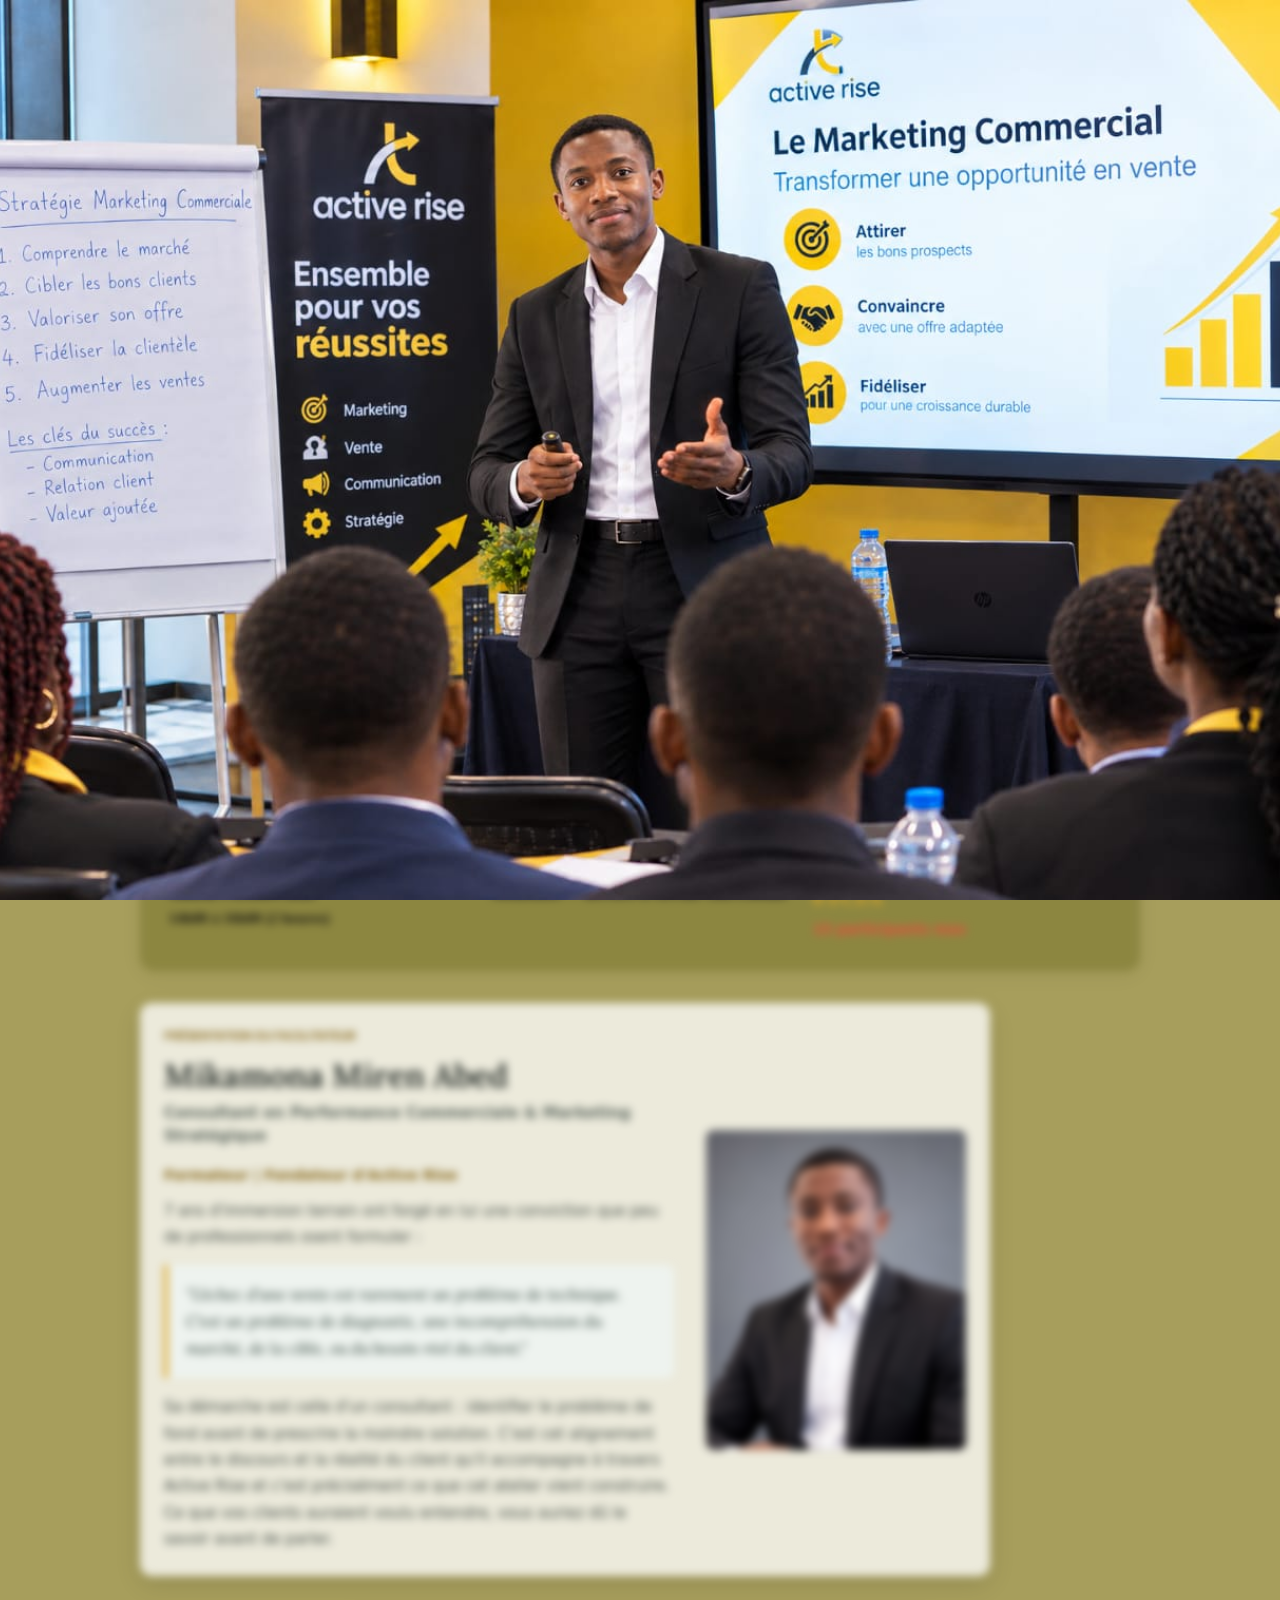
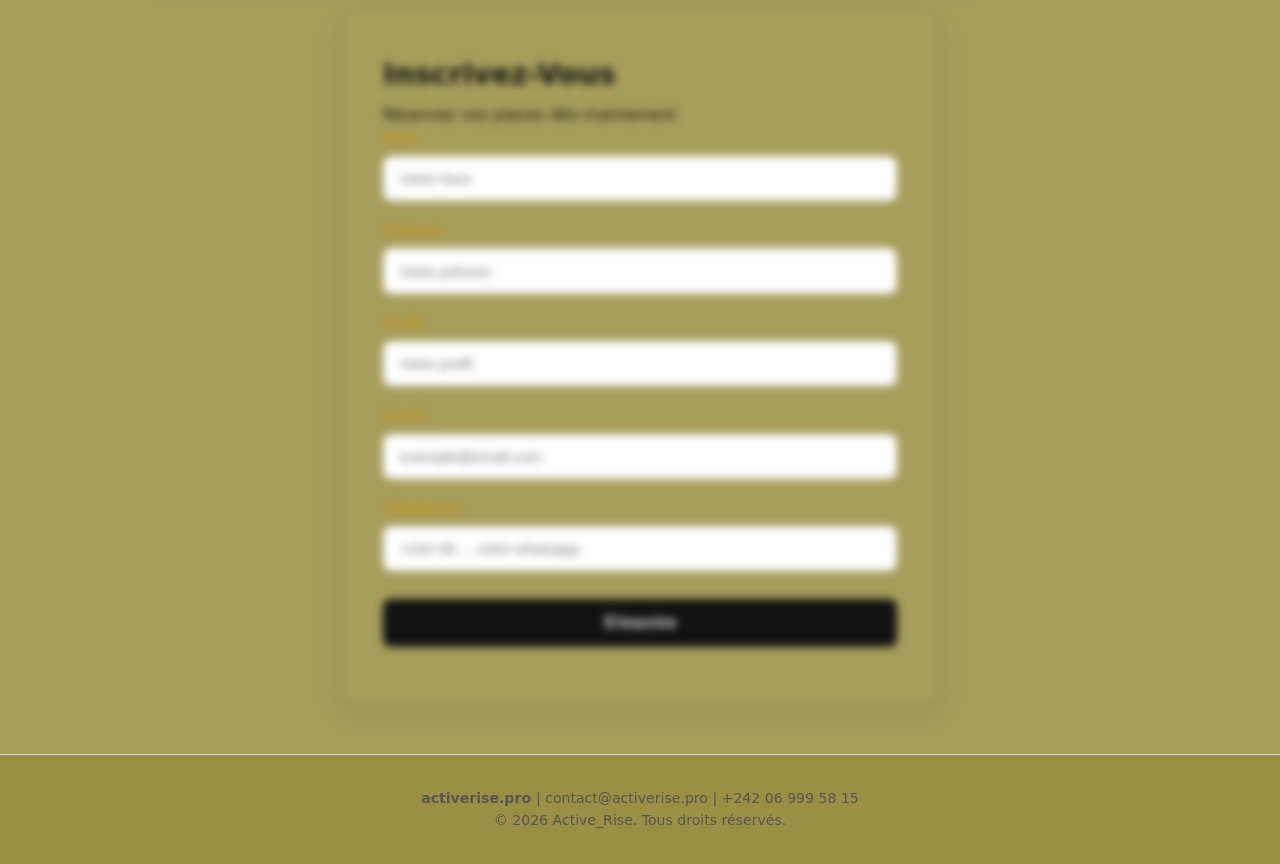
==== index.html @ a305abb3 "Mise à jour du site Active Rise" ====
<!DOCTYPE html>
<html lang="fr">
<head>
    <meta charset="UTF-8">
    <meta name="viewport" content="width=device-width, initial-scale=1.0">
    <title>Active_Rise</title>
    <link rel="preconnect" href="https://fonts.googleapis.com">
    <link rel="preconnect" href="https://fonts.gstatic.com" crossorigin>
    <link href="https://fonts.googleapis.com/css2?family=DM+Sans:wght@400;500;600;700&family=Lora:wght@500;600;700&display=swap" rel="stylesheet">
    <link rel="stylesheet" href="statics/css/style.css">
</head>
<body>

    <!-- Cet élément va gérer UNIQUEMENT l'image de fond et le flou -->
  <div class="bg-blur"></div>

<div class="page-content">
    <!-- en tete et bar de Navigation -->
    <header class="barNav">
      <div class="logo">
      <img src="image/Logo.png" alt="Logo Active_Rise" class="logo-img">
    </div>
    </header>

<main class="main-container">

  <!-- Tout votre contenu reste intact à l'intérieur de hero-section -->
  <section class="hero-section">
    <div class="hero-container">
      <div class="hero-text">
        <h1>Atelier intensif de <span>communication commerciale</span></h1>
        <h2> <strong>THEME : </strong>Ce que vos clients auraient voulu entendre</h2>

   </div>

      <citation>« Vos clients ne vous ont jamais dit ce qu'ils auraient voulu entendre. Cet atelier, si. »</citation>
    <div class="buton-inscr">
      <a href="#inscription" class="btn-inscr">Cliquez pour le formulaire</a>

    </div>

    <div class="hero-para">
       <p>La vente est un système. Elle mobilise la compréhension du besoin, la posture, la relation, le timing,
         l'offre et bien d'autres variables. Mais parmi tous ces leviers,
          il en est un que les professionnels sous-estiment systématiquement, ce qui est dit,
          comment c'est dit, et au bon moment. Des opportunités solides s'effondrent
          non pas parce que l'offre était mauvaise, mais parce qu'une phrase essentielle
           n'a pas été prononcée. Cet atelier travaille précisément sur ce levier.
     </p>
    </div>
    <!-- Tableau des sessions -->
    <div class="grille-info">
      <div class="detail-item">
        <strong>Date & Heure</strong>
        <p>Samedi 3 octobre 2026</p>
        <p>14h00 à 16h00 (2 heures)</p>
      </div>
      <div class="detail-item">
        <strong>Lieu</strong>
        <p>Moulembo — derrière le terrain Tata Loboko</p>
      </div>
      <div class="detail-item">
        <strong>Participation</strong>
        <p class="price">0 FCFA</p>
        <span class="limit"> 15 participants max</span>
      </div>
    </div>
    <div class="image-text-presentateur">
      <div class="presentateur-info">
        <h3>PRÉSENTATION DU FACILITATEUR</h3>
        <h5>Mikamona Miren Abed</h5>
        <span>Consultant en Performance Commerciale &amp; Marketing Stratégique</span>
        <p class="presentateur-role"><strong>Formateur | Fondateur d'Active Rise</strong></p>
        <p class="presentateur-bio">7 ans d'immersion terrain ont forgé en lui une conviction que peu de professionnels osent formuler :</p>
        <blockquote class="presentateur-quote">"L'échec d'une vente est rarement un problème de technique. C'est un problème de diagnostic, une incompréhension du marché, de la cible, ou du besoin réel du client."</blockquote>
        <p class="presentateur-bio">Sa démarche est celle d'un consultant : identifier le problème de fond avant de prescrire la moindre solution. C'est cet alignement entre le discours et la réalité du client qu'il accompagne à travers Active Rise et c'est précisément ce que cet atelier vient construire. Ce que vos clients auraient voulu entendre, vous auriez dû le savoir avant de parler.</p>
      </div>
      <div class="image-presentateur">
        <img src="image/WhatsApp Image 2026-09-26 at 12.35.08 (1).jpeg" alt="Portrait de MIKAMONA Miran" class="presentateur-img">
      </div>

    </div>

    <!-- Formulaire d'inscription -->
    <div class="grille-form" id="inscription">
      <h2>Inscrivez-Vous</h2>
       <p>Réservez vos places dès maintenant</p>
      <form action="https://formspree.io/f/mgavanal" method="post">
        <div class="form-group">
          <label for="nom">Nom</label>
          <input type="text" id="nom" name="nom" placeholder="Votre Nom" required>
        </div>

        <div class="form-group">
          <label for="prenom">Prénom</label>
          <input type="text" id="prenom" name="prenom" placeholder="Votre prénom" required>
        </div>


        <div class="form-group">
          <label for="profil">Profil</label>
          <input type="text" id="profil" name="profil" placeholder="Votre profil" required>
        </div>

        <div class="form-group">
          <label for="email">Email</label>
          <input type="email" id="email" name="email" placeholder="exemple@email.com" required>
        </div>

        <div class="form-group">    
          <label for="telephone">Téléphone</label>
          <input type="tel" id="telephone" name="telephone" placeholder="+242 06 ... votre whatsapp" inputmode="tel" pattern="\+?[0-9 ]{8,15}" title="Utilisez uniquement des chiffres, des espaces et éventuellement le signe +." required>
        </div>
        <button type="submit">S'inscrire</button>
      </form>
    </div>
  </section>
</main>
 </div>
    <footer>
    <p>
        <strong>activerise.pro

        </strong> | contact@activerise.pro
        | +242 06 999 58 15
    </p>
    <p>&copy; 2026 Active_Rise. Tous droits réservés.</p>
  </footer>
  <script src="statics/js/script.js"></script>
</body>
</html>
---- statics/css/style.css ----
/* ==========================================
   RESET & VARIABLES GLOBALES
   ========================================== */
:root {
  --primary-color: #dca626;   /* Jaune Or Active'Rise */
  --primary-hover: #c4921d;
  --dark-color: #111111;      /* Noir sombre */
  --text-muted: #555555;
  --bg-color: #f8f9fa;
  --font-main: 'Plus Jakarta Sans', system-ui, -apple-system, sans-serif;
}

* {
  box-sizing: border-box;
  margin: 0;
  padding: 0;
}

body {
  min-height: 100vh;
  display: flex;
  flex-direction: column;
  font-family: var(--font-main);
  background-color: #796a05a6;
  color: var(--dark-color);
  line-height: 1.6;
}

.page-content {
  position: relative;
  isolation: isolate;
  flex: 1;
}

.page-content::before {
  content: "";
  position: fixed;
  top: 0;
  left: 0;
  width: 100vw;
  height: 100vh;
  background: url('../../image/WhatsApp Image 2026-09-26 at 12.35.07.jpeg') center/cover no-repeat;
  filter: blur(0) brightness(1);
  transform: scale(1);
  border-radius: 0;
  box-shadow: none;
  z-index: 20;
  transition: top 1.2s cubic-bezier(0.4, 0, 0.2, 1), left 1.2s cubic-bezier(0.4, 0, 0.2, 1), width 1.2s cubic-bezier(0.4, 0, 0.2, 1), height 1.2s cubic-bezier(0.4, 0, 0.2, 1), transform 1.2s cubic-bezier(0.4, 0, 0.2, 1), filter 1.2s cubic-bezier(0.4, 0, 0.2, 1), border-radius 1.2s cubic-bezier(0.4, 0, 0.2, 1), box-shadow 1.2s cubic-bezier(0.4, 0, 0.2, 1), z-index 0s 1.2s;
}

.page-content.bg-focused::before {
  filter: blur(12px) brightness(0.6);
  z-index: -1;
}

.page-content > * {
  position: relative;
  z-index: 1;
  filter: blur(4px);
  transition: filter 0.5s ease;
}

.page-content.bg-focused > * {
  filter: blur(0);
}

.main-container {
  flex: 1;
  width: 100%;
}

/* ==========================================
   EN-TÊTE / BARRE DE NAVIGATION (.barNav)
   ========================================== */
.barNav {
  display: flex;
  align-items: center;
  padding: 4px 16px;
  background-color: rgba(203, 179, 124, 0.186);

  backdrop-filter: blur(10px);
  box-shadow: 0 2px 10px rgba(0, 0, 0, 0.05);
  position: relative;
  z-index: 10;
}

.logo {
  width: 100px;
  height: 56px;
  display: flex;
  align-items: center;
  justify-content: space-between;
  gap: 0.5rem;
}

.logo-img {
  display: block;
  width: 100px;
  height: 56px;
  object-fit: contain;
}



/* ==========================================
   SECTION PRINCIPALE ET ARRIÈRE-PLAN FLOUTÉ
   ========================================== */
.hero-section {
  position: relative;
  isolation: isolate;
  width: 100%;
  min-height: calc(100vh - 80px);
  padding: 3rem 8%;
  display: flex;
  flex-direction: column;
  justify-content: center;
  align-items: center;
  gap: 2rem;
  overflow: hidden; /* Coupe les bordures blanches du flou */
}

/* Image de fond isolée en z-index négatif */
.hero-section > * {
  position: relative;
  z-index: 1;
}

/* Conteneur principal superposé */
.hero-container {
  position: relative;
  z-index: 1; /* Le texte et les cartes restent devant l'arrière-plan */
  max-width: 1000px;
  width: 100%;
  margin: 0 auto;
  display: flex;
  flex-direction: column;
  gap: 2rem;
}

/* ==========================================
   TEXTES ET TITRES
   ========================================== */
.hero-text {
  text-align: center;
}

.hero-text h1 {
   color:#f4f3f3;
  font-size: 2.5rem;
  font-weight: 800;
  line-height: 1.2;
  letter-spacing: -0.5px;

}

.hero-text h1 span {
  color: var(--primary-color);
}

.hero-text h2 {
  font-family: "Noto Serif", serif;
  font-optical-sizing: auto;
  font-style: normal;
  color:#dca626;
  font-size: 1.2rem;
  font-weight: 600;
  margin-top: 0.5rem;
}

.buton-inscr {
  padding: 0.8rem 1.5rem;
  text-align: center;
  background-color:#3829075b;
  color: #ffffff;
  border: none;
  border-radius: 8px;
  font-size: 1rem;
  font-weight: 700;
  cursor: pointer;
  transition: background-color 0.2s, transform 0.1s;
}
.btn-inscr:hover {
  background-color:#372803;
  transform: translateY(-2px);
}
.hero-para {
  max-width: 800px;
  margin: 100px;
  text-align: center;
}
.hero-para p {
  font-size: 0.95rem;
  color:#ffffff;
  font-family: "JetBrains Mono", monospace;
  font-optical-sizing: auto;
  font-style: normal;
  margin-top: 0.5rem;
  line-height: 1.5;
}
citation {
  color: #c7b511;
  display: block;
  text-align: center;
  font-style: italic;
  font-size: 1.05rem;
  padding-left: 1rem;
  max-width: 700px;
  margin: 0 auto;
}

/* ==========================================
   Image Presentation
   ========================================== */
.image-text-presentateur {
  display: grid;
  grid-template-columns: minmax(0, 1fr) minmax(180px, 260px);
  align-items: center;
  gap: 2rem;
  width: 100%;
  max-width: 850px;
  padding: 1.5rem;
  background: rgba(255, 255, 255, 0.78);
  border-radius: 12px;
  box-shadow: 0 8px 24px rgba(0, 0, 0, 0.12);
}

.presentateur-info h3 {
  margin-bottom: 0.65rem;
  color: #81600e;
  font-family: 'DM Sans', sans-serif;
  font-size: 0.76rem;
  font-weight: 700;
  text-transform: uppercase;
}

.presentateur-info h5 {
  margin-bottom: 0.45rem;
  color: #202824;
  font-family: 'Lora', Georgia, serif;
  font-size: 2rem;
  font-weight: 600;
  line-height: 1.2;
}

.presentateur-info > span {
  display: block;
  margin-bottom: 1rem;
  color: #5c675f;
  font-size: 0.96rem;
  font-weight: 600;
  line-height: 1.5;
}

.presentateur-role {
  margin-bottom: 0.65rem;
  color: #81600e;
  font-size: 0.9rem;
}

.presentateur-bio {
  color: #3f4943;
  font-size: 0.94rem;
  line-height: 1.75;
}

.presentateur-quote {
  margin: 0.9rem 0 1rem;
  padding: 1rem 1.1rem;
  border-left: 4px solid var(--primary-color);
  border-radius: 0 8px 8px 0;
  background: #eef3ef;
  color: #263b31;
  font-family: 'Lora', Georgia, serif;
  font-size: 1rem;
  font-style: italic;
  line-height: 1.7;
}

.image-presentateur {
  width: 100%;
  max-height: 320px;
  overflow: hidden;
  border-radius: 8px;
}

.presentateur-img {
  display: block;
  width: 100%;
  aspect-ratio: 4 / 5;
  object-fit: cover;
  object-position: center;
}

/* ==========================================
   GRILLE D'INFORMATIONS (.grille-info)
   ========================================== */
.grille-info {
  width: 100%;
  max-width: 1000px;
  display: grid;
  grid-template-columns: repeat(auto-fit, minmax(220px, 1fr));
  gap: 1.5rem;
  background: #56550952;
  padding: 1.8rem;
  border-radius: 14px;
  box-shadow: 0 4px 20px rgba(0, 0, 0, 0.06);
}

.detail-item strong {
  display: block;
  font-size: 0.85rem;
  color: #c7b511;
  text-transform: uppercase;
  letter-spacing: 0.5px;
  margin-bottom: 0.4rem;
}

.detail-item p {
  font-family: "Noto Serif", serif;
  font-optical-sizing: auto;
  font-weight: 600;
  font-size: 0.95rem;
}

.detail-item .price {
  font-size: 1.3rem;
  color: var(--primary-color);
  font-weight: 800;
}

.detail-item .limit {
  display: inline-block;
  margin-top: 0.3rem;
  font-size: 0.85rem;
  color: #e74c3c;
  font-weight: 700;
}

/* ==========================================
   FORMULAIRE D'INSCRIPTION (.grille-form)
   ========================================== */
.grille-form {
  background: transparent;
  padding: 2.5rem;
  border-radius: 16px;
  box-shadow: 0 10px 30px rgba(0, 0, 0, 0.08);
  border: 3px solid rgba(0, 0, 0, 0.05);
  max-width: 600px;
  width: 100%;
  margin: 0 auto;
}

.grille-form h2 {
  font-size: 1.8rem;
  font-weight: 800;
  margin-bottom: 0.3rem;
}

 .para1 {
  color:#c4921d;
  font-size: 0.95rem;
  margin-bottom: 1.8rem;
}

.form-group {
  margin-bottom: 1.2rem;
  display: flex;
  flex-direction: column;
}

.form-group label {
  color :#c4921d;
  font-size: 0.85rem;
  font-weight: 700;
  margin-bottom: 0.4rem;

}

.form-group input {
  padding: 0.82rem 1rem;
  border: 1.5px solid #e1e1e1;
  border-radius: 8px;
  font-size: 0.95rem;
  outline: none;
  transition: border-color 0.2s, box-shadow 0.2s;
}

.form-group input:focus {
  border-color: var(--primary-color);
  box-shadow: 0 0 0 3px rgba(220, 166, 38, 0.15);
}

.grille-form button[type="submit"] {
  width: 100%;
  padding: 0.95rem;
  background-color: var(--dark-color);
  color: #ffffff;
  border: none;
  border-radius: 8px;
  font-size: 1rem;
  font-weight: 700;
  cursor: pointer;
  transition: background-color 0.2s, transform 0.1s;
  margin-top: 0.5rem;
}

.grille-form button[type="submit"]:hover {
  background-color: var(--primary-color);
}

/* ==========================================
   PIED DE PAGE (footer)
   ========================================== */
footer {
  text-align: center;
  padding: 2rem 1rem;
  font-size: 0.88rem;
  color: var(--text-muted);
  border-top: 1px solid #e1e1e1;
  background-color: #796a0547;
  position: relative;
  z-index: 10;
}

/* ==========================================
   ADAPTATION MOBILE (Responsive)
   ========================================== */
@media (max-width: 768px) {
  .presentateur-info h5 {
    font-size: 1.65rem;
  }

  .logo {
    height: 48px;
  }

  .logo-img {
    height: 48px;
  }

  .hero-section {
    padding: 2rem 5%;
    gap: 1.5rem;
  }

  .hero-text h1 {
    font-size: 1.8rem;
  }

  .grille-form {
    padding: 1.5rem;
  }

  .image-text-presentateur {
    grid-template-columns: minmax(0, 1fr) minmax(120px, 38%);
    gap: 1rem;
    padding: 1rem;
  }
}
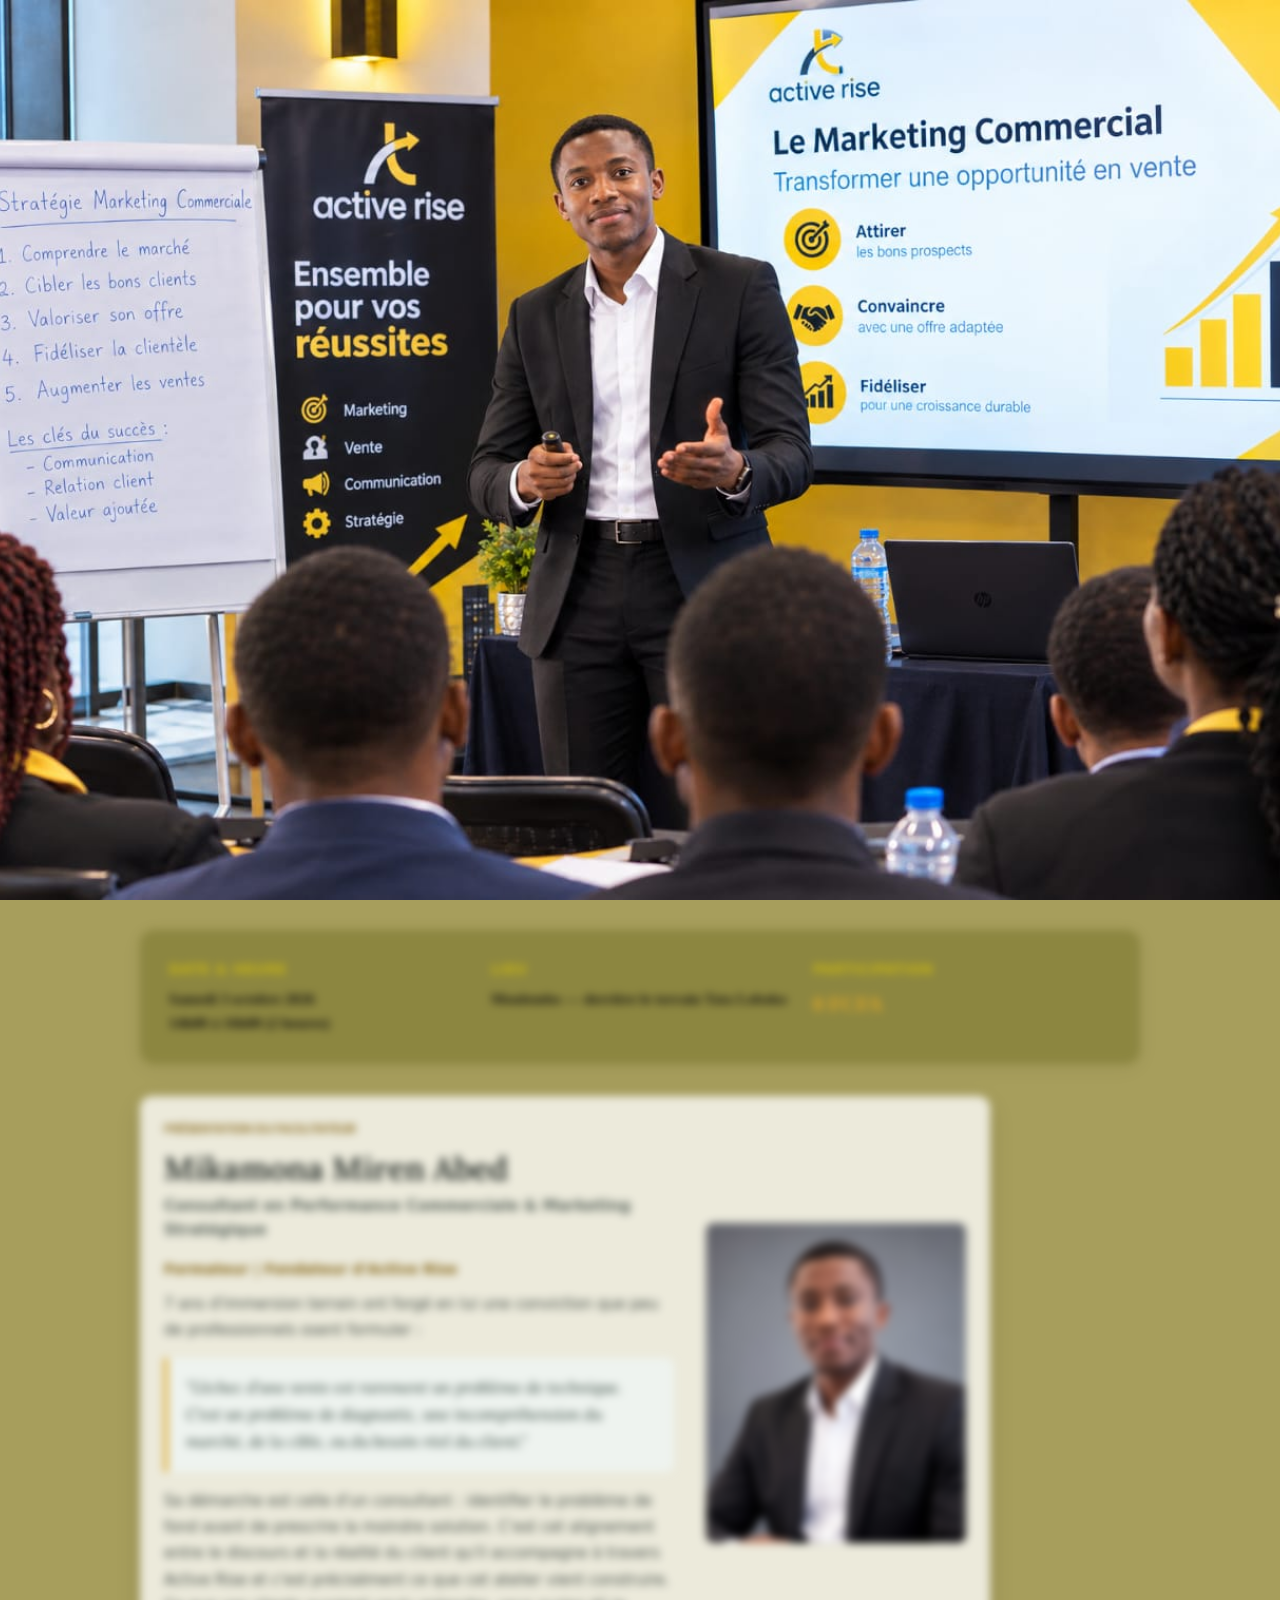
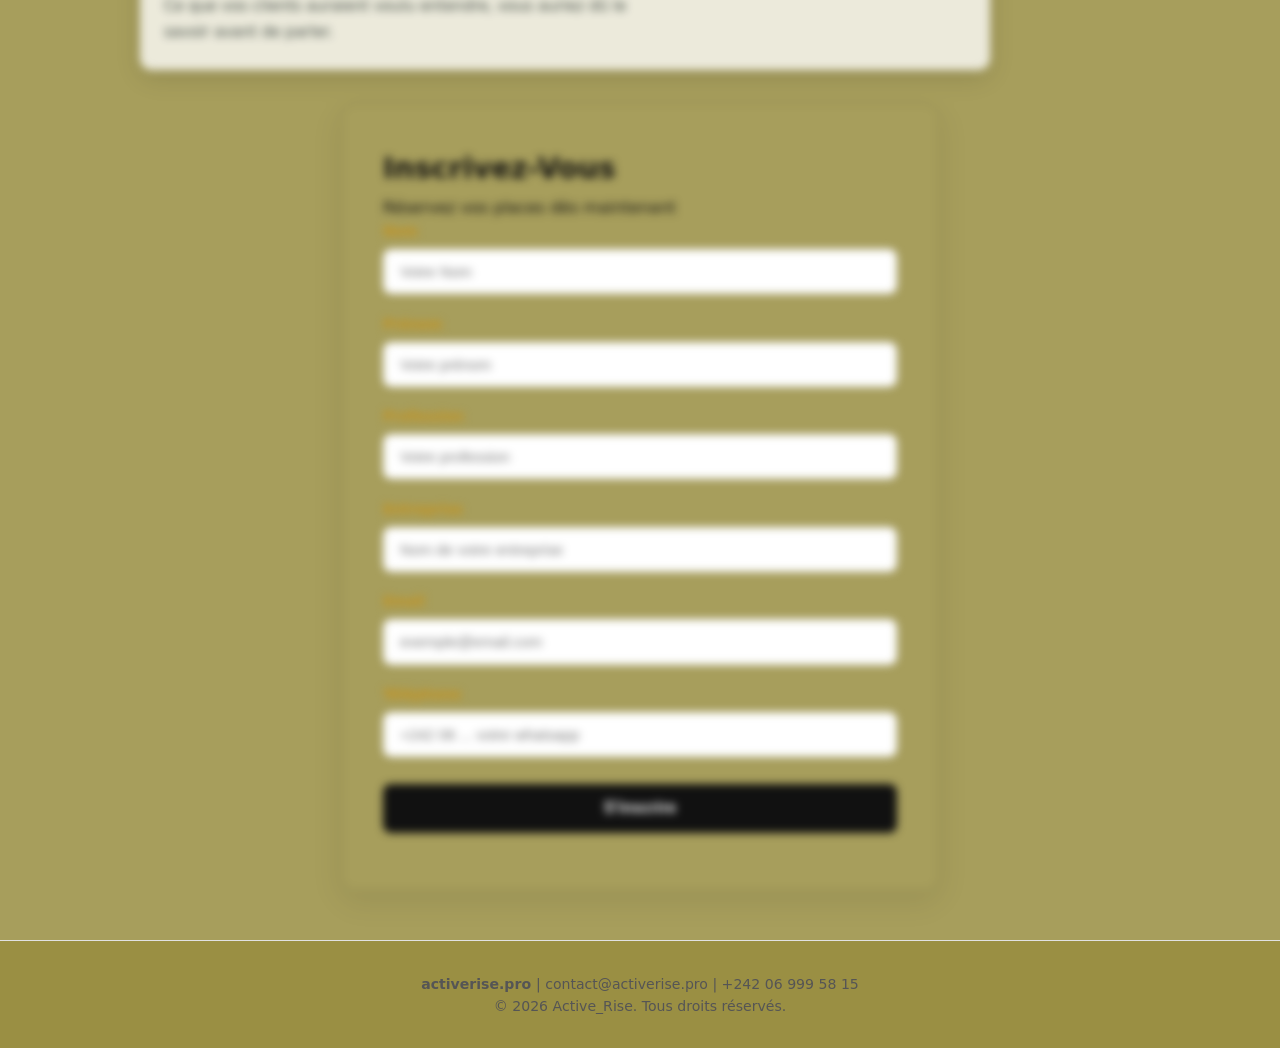
==== commit f7b0f170: "Met à jour le formulaire et le contenu" ====
--- a/index.html
+++ b/index.html
@@ -28,14 +28,14 @@
   <section class="hero-section">
     <div class="hero-container">
       <div class="hero-text">
-        <h1>Atelier intensif de <span>communication commerciale</span></h1>
+        <h1>ATELIER INTENSIF DE <span>COMMUNICATION COMMERCIALE</span></h1>
         <h2> <strong>THEME : </strong>Ce que vos clients auraient voulu entendre</h2>
 
    </div>
 
       <citation>« Vos clients ne vous ont jamais dit ce qu'ils auraient voulu entendre. Cet atelier, si. »</citation>
     <div class="buton-inscr">
-      <a href="#inscription" class="btn-inscr">Cliquez pour le formulaire</a>
+      <a href="#inscription" class="btn-inscr">RESERVATION ICI</a>
 
     </div>
 
@@ -62,7 +62,6 @@
       <div class="detail-item">
         <strong>Participation</strong>
         <p class="price">0 FCFA</p>
-        <span class="limit"> 15 participants max</span>
       </div>
     </div>
     <div class="image-text-presentateur">
@@ -98,10 +97,13 @@
 
 
         <div class="form-group">
-          <label for="profil">Profil</label>
-          <input type="text" id="profil" name="profil" placeholder="Votre profil" required>
+          <label for="profession">Profession</label>
+          <input type="text" id="profession" name="profession" placeholder="Votre profession" required>
         </div>
-
+          <div class="form-group">
+          <label for="entreprise">Entreprise</label>
+          <input type="text" id="entreprise" name="entreprise" placeholder="Nom de votre entreprise" required>
+        </div>
         <div class="form-group">
           <label for="email">Email</label>
           <input type="email" id="email" name="email" placeholder="exemple@email.com" required>
--- a/statics/css/style.css
+++ b/statics/css/style.css
@@ -76,7 +76,7 @@
   display: flex;
   align-items: center;
   padding: 4px 16px;
-  background-color: rgba(203, 179, 124, 0.186);
+  background-color: rgba(247, 245, 242, 0.975);
 
   backdrop-filter: blur(10px);
   box-shadow: 0 2px 10px rgba(0, 0, 0, 0.05);
@@ -150,6 +150,7 @@
   font-weight: 800;
   line-height: 1.2;
   letter-spacing: -0.5px;
+  height: 150px;
 
 }
 
@@ -161,8 +162,9 @@
   font-family: "Noto Serif", serif;
   font-optical-sizing: auto;
   font-style: normal;
+  height: 80px;
   color:#dca626;
-  font-size: 1.2rem;
+  font-size: 1.6rem;
   font-weight: 600;
   margin-top: 0.5rem;
 }
@@ -171,13 +173,24 @@
   padding: 0.8rem 1.5rem;
   text-align: center;
   background-color:#3829075b;
-  color: #ffffff;
+  color: #f9f9f9;
+
   border: none;
   border-radius: 8px;
   font-size: 1rem;
   font-weight: 700;
   cursor: pointer;
   transition: background-color 0.2s, transform 0.1s;
+}
+.buton-inscr a {
+  font-family: "JetBrains Mono", monospace;
+  /*text-decoration: none;*/
+  color: #f9f9f9;
+  display: inline-block;
+
+
+  width: 100%;
+  height: 100%;
 }
 .btn-inscr:hover {
   background-color:#372803;
@@ -426,34 +439,144 @@
    ADAPTATION MOBILE (Responsive)
    ========================================== */
 @media (max-width: 768px) {
+  .barNav {
+    padding: 4px 12px;
+  }
+
+  .logo {
+    width: 88px;
+    height: 44px;
+  }
+
+  .logo-img {
+    width: 88px;
+    height: 44px;
+  }
+
+  .hero-section {
+    min-height: auto;
+    padding: 2rem 1rem 2.5rem;
+    gap: 1.5rem;
+  }
+
+  .hero-container {
+    gap: 1.4rem;
+  }
+
+  .hero-text h1 {
+    font-size: 1.8rem;
+    overflow-wrap: anywhere;
+  }
+
+  .hero-text h2 {
+    font-size: 1.05rem;
+  }
+
+  .hero-para {
+    max-width: 100%;
+    margin: 0;
+    padding: 0 0.25rem;
+  }
+
+  .hero-para p {
+    font-family: var(--font-main);
+    font-size: 0.95rem;
+    line-height: 1.7;
+  }
+
+  .citation,
+  citation {
+    padding: 0;
+    font-size: 1rem;
+    line-height: 1.6;
+  }
+
+  .buton-inscr {
+    width: 100%;
+    padding: 0;
+  }
+
+  .btn-inscr {
+    display: block;
+    padding: 0.9rem 1rem;
+    color: #fff;
+    text-decoration: none;
+  }
+
+  .grille-info {
+    grid-template-columns: minmax(0, 1fr);
+    gap: 0;
+    padding: 0.5rem 1rem;
+  }
+
+  .detail-item {
+    padding: 1rem 0;
+  }
+
+  .detail-item + .detail-item {
+    border-top: 1px solid rgba(255, 255, 255, 0.22);
+  }
+
+  .image-text-presentateur {
+    grid-template-columns: minmax(0, 1fr);
+    gap: 1.25rem;
+    padding: 1.1rem;
+  }
+
+  .image-presentateur {
+    grid-row: 1;
+    width: min(100%, 220px);
+    max-height: 270px;
+    margin: 0 auto;
+  }
+
   .presentateur-info h5 {
     font-size: 1.65rem;
   }
 
-  .logo {
-    height: 48px;
-  }
-
-  .logo-img {
-    height: 48px;
-  }
-
+  .presentateur-quote {
+    padding: 0.85rem 0.9rem;
+    font-size: 0.96rem;
+  }
+
+  .grille-form {
+    padding: 1.25rem 1rem;
+  }
+
+  .grille-form h2 {
+    font-size: 1.5rem;
+  }
+
+  .form-group input {
+    min-height: 48px;
+    font-size: 1rem;
+  }
+
+  footer {
+    padding: 1.5rem 1rem;
+    overflow-wrap: anywhere;
+  }
+
+  footer p + p {
+    margin-top: 0.4rem;
+  }
+}
+
+@media (max-width: 380px) {
   .hero-section {
-    padding: 2rem 5%;
-    gap: 1.5rem;
+    padding-right: 0.8rem;
+    padding-left: 0.8rem;
   }
 
   .hero-text h1 {
-    font-size: 1.8rem;
-  }
-
-  .grille-form {
-    padding: 1.5rem;
+    font-size: 1.55rem;
+  }
+
+  .hero-text h2 {
+    font-size: 0.98rem;
   }
 
   .image-text-presentateur {
-    grid-template-columns: minmax(0, 1fr) minmax(120px, 38%);
-    gap: 1rem;
-    padding: 1rem;
+    padding: 0.9rem;
   }
 }
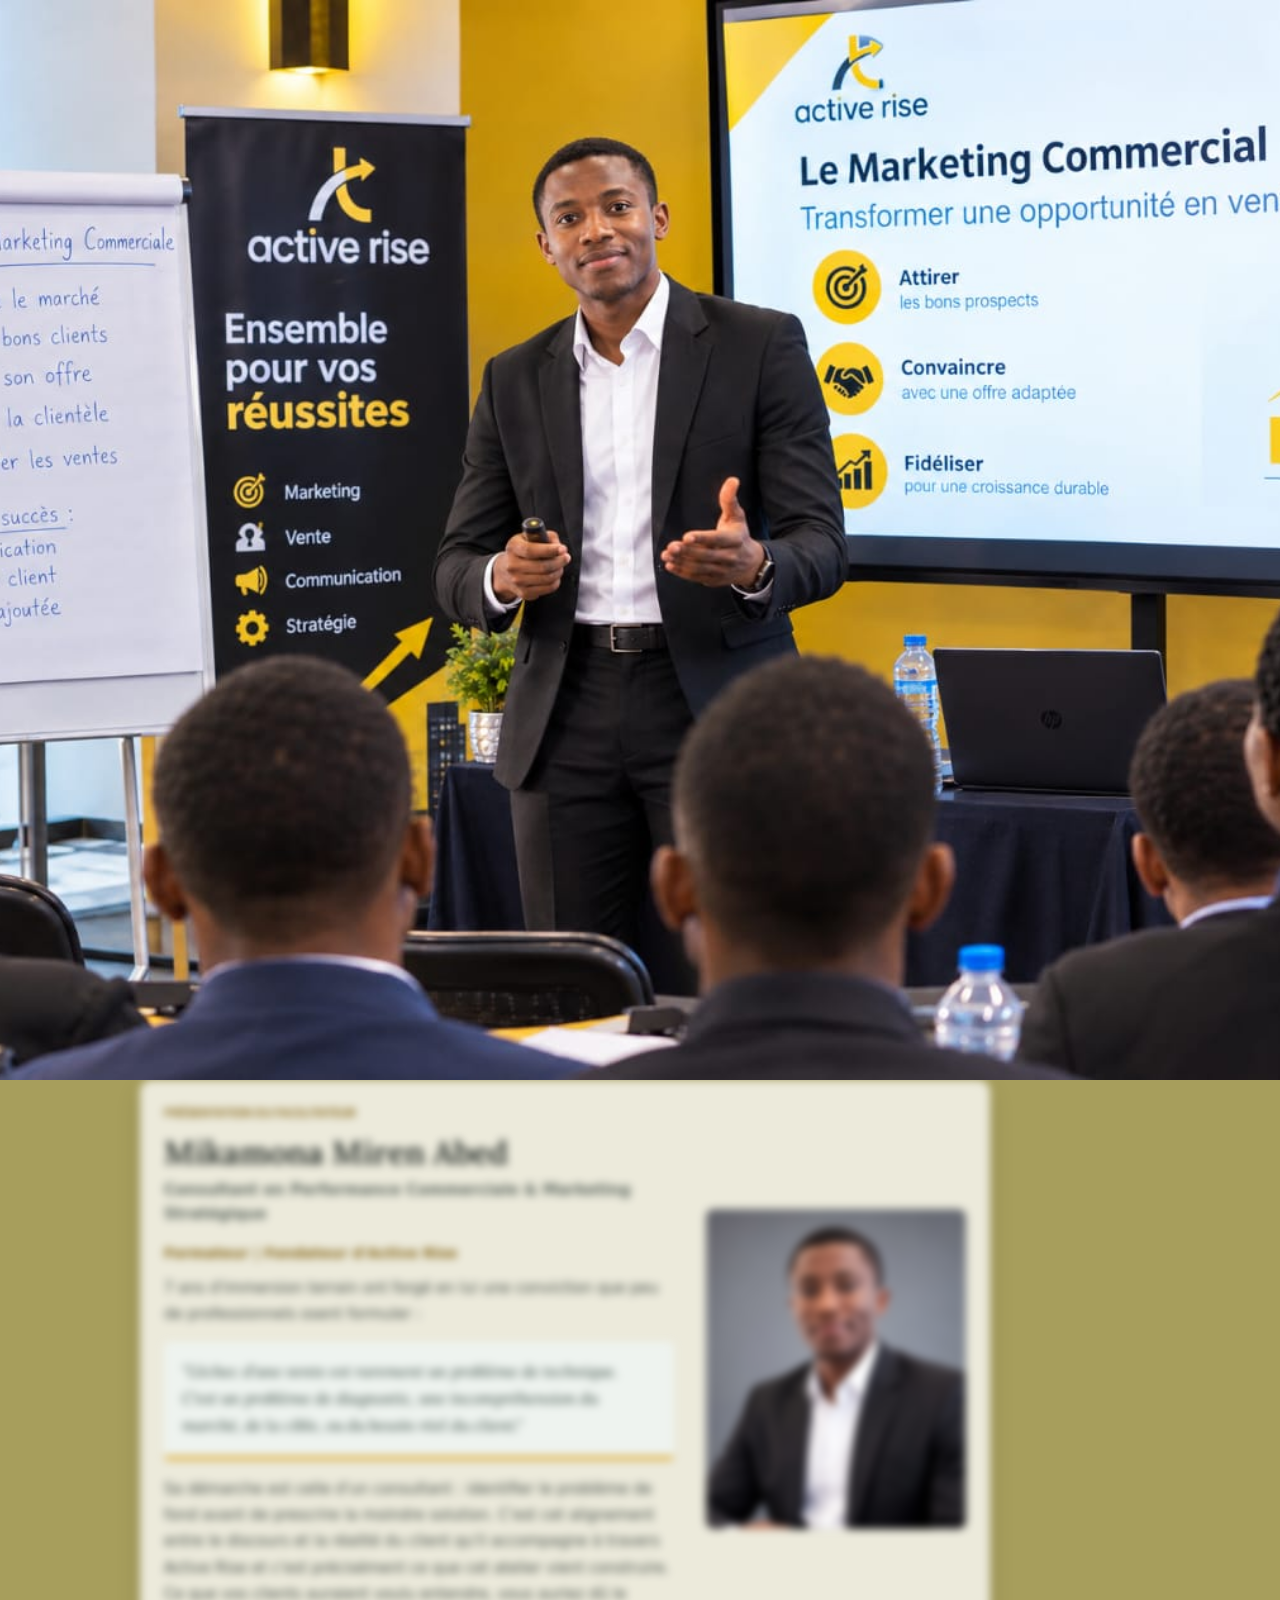
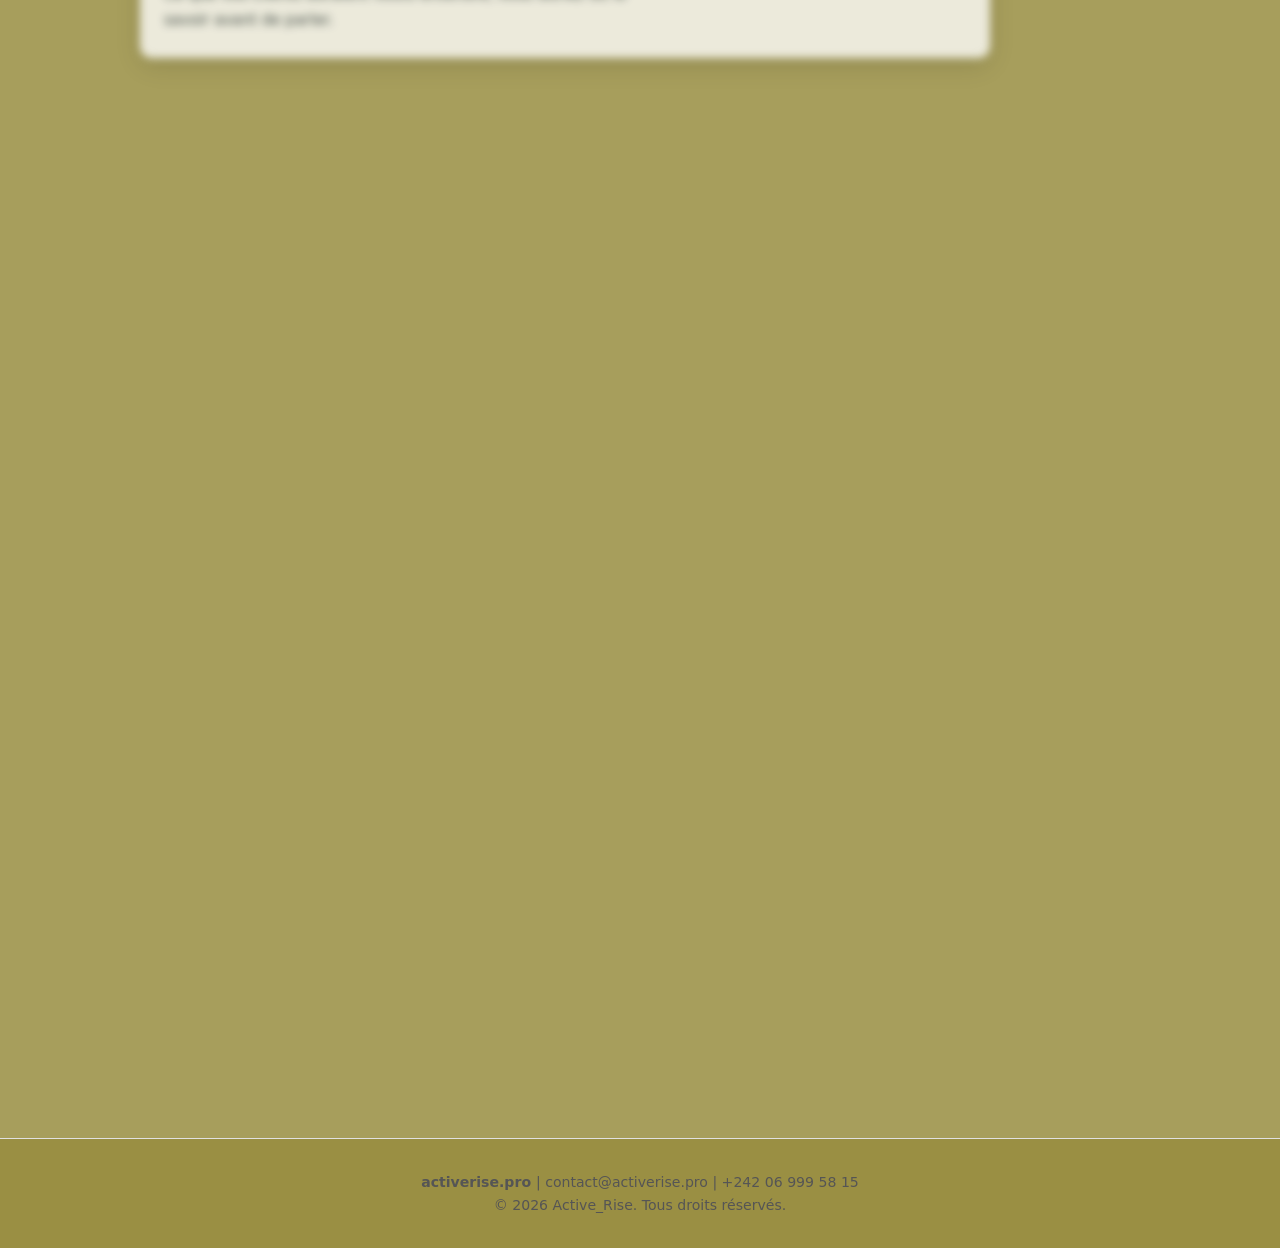
==== commit 96442081: "Met à jour le formulaire d'inscription" ====
--- a/index.html
+++ b/index.html
@@ -29,7 +29,7 @@
     <div class="hero-container">
       <div class="hero-text">
         <h1>ATELIER INTENSIF DE <span>COMMUNICATION COMMERCIALE</span></h1>
-        <h2> <strong>THEME : </strong>Ce que vos clients auraient voulu entendre</h2>
+        <h2>THEME<span> : Ce que vos clients auraient voulu entendre</span></h2>
 
    </div>
 
@@ -82,7 +82,7 @@
 
     <!-- Formulaire d'inscription -->
     <div class="grille-form" id="inscription">
-      <h2>Inscrivez-Vous</h2>
+      <h1>Inscrivez-Vous</h1>
        <p>Réservez vos places dès maintenant</p>
       <form action="https://formspree.io/f/mgavanal" method="post">
         <div class="form-group">
@@ -109,9 +109,14 @@
           <input type="email" id="email" name="email" placeholder="exemple@email.com" required>
         </div>
 
-        <div class="form-group">    
+        <div class="form-group">
           <label for="telephone">Téléphone</label>
           <input type="tel" id="telephone" name="telephone" placeholder="+242 06 ... votre whatsapp" inputmode="tel" pattern="\+?[0-9 ]{8,15}" title="Utilisez uniquement des chiffres, des espaces et éventuellement le signe +." required>
+        </div>
+        <div class="form-group">
+          <label for="commentaire">Votre avis</label>
+          <textarea id="commentaire" name="commentaire" maxlength="200" placeholder="Dites-nous ce que vous pensez de l'atelier"></textarea>
+          <small class="character-count" aria-live="polite">0/200 caractères</small>
         </div>
         <button type="submit">S'inscrire</button>
       </form>
--- a/statics/css/style.css
+++ b/statics/css/style.css
@@ -38,7 +38,7 @@
   top: 0;
   left: 0;
   width: 100vw;
-  height: 100vh;
+  height: 120vh;
   background: url('../../image/WhatsApp Image 2026-09-26 at 12.35.07.jpeg') center/cover no-repeat;
   filter: blur(0) brightness(1);
   transform: scale(1);
@@ -73,29 +73,21 @@
    EN-TÊTE / BARRE DE NAVIGATION (.barNav)
    ========================================== */
 .barNav {
+  position:fixed;
+  width: 100%;
+
   display: flex;
   align-items: center;
   padding: 4px 16px;
-  background-color: rgba(247, 245, 242, 0.975);
-
-  backdrop-filter: blur(10px);
+  background-color: rgb(247, 245, 242);
   box-shadow: 0 2px 10px rgba(0, 0, 0, 0.05);
-  position: relative;
   z-index: 10;
-}
-
-.logo {
-  width: 100px;
-  height: 56px;
-  display: flex;
-  align-items: center;
-  justify-content: space-between;
-  gap: 0.5rem;
+  animation: slideDown 0.5s ease-out;
 }
 
 .logo-img {
   display: block;
-  width: 100px;
+  width: 200px;
   height: 56px;
   object-fit: contain;
 }
@@ -108,6 +100,7 @@
 .hero-section {
   position: relative;
   isolation: isolate;
+  margin-top: 50px; /* Ajustez cette valeur en fonction de la hauteur de votre barre de navigation */
   width: 100%;
   min-height: calc(100vh - 80px);
   padding: 3rem 8%;
@@ -151,6 +144,7 @@
   line-height: 1.2;
   letter-spacing: -0.5px;
   height: 150px;
+  animation: none;
 
 }
 
@@ -164,10 +158,48 @@
   font-style: normal;
   height: 80px;
   color:#dca626;
-  font-size: 1.6rem;
+  font-size: 1.9rem;
   font-weight: 600;
   margin-top: 0.5rem;
-}
+  animation: none;
+}
+
+.page-content.bg-focused .hero-text.is-visible h1 {
+  animation: title-clear 3s ease-out 0.1s both;
+}
+
+.page-content.bg-focused .hero-text.is-visible h2 {
+  animation: title-clear 3s ease-out 0.45s both;
+}
+.hero-text h2 span{
+  font-family: "Noto Serif", serif;
+  font-style: normal;
+  color:#fcfcfcf8;
+  font-size: 1.9rem;
+  font-weight: 600;
+  margin-top: 0.5rem;
+}
+
+@keyframes title-clear {
+  from {
+    opacity: 0;
+    filter: blur(14px);
+    transform: translateY(18px);
+  }
+  to {
+    opacity: 1;
+    filter: blur(0);
+    transform: translateY(0);
+  }
+}
+
+@media (prefers-reduced-motion: reduce) {
+  .hero-text h1,
+  .hero-text h2 {
+    animation: none;
+  }
+}
+
 
 .buton-inscr {
   padding: 0.8rem 1.5rem;
@@ -181,9 +213,30 @@
   font-weight: 700;
   cursor: pointer;
   transition: background-color 0.2s, transform 0.1s;
-}
+  animation: none;
+}
+
+.page-content.bg-focused .buton-inscr.is-visible {
+  animation: button-blink 2s ease-in-out infinite;
+}
+
+@keyframes button-blink{
+  0%, 100% {
+    box-shadow: 0 0 0 rgba(220, 166, 38, 0);
+  }
+  25%, 75% {
+    box-shadow: 0 0 18px rgb(255, 189, 35);
+  }
+}
+
+@media (prefers-reduced-motion: reduce) {
+  .buton-inscr {
+    animation: none;
+  }
+}
+
 .buton-inscr a {
-  font-family: "JetBrains Mono", monospace;
+ font-family: "Noto Serif", serif;
   /*text-decoration: none;*/
   color: #f9f9f9;
   display: inline-block;
@@ -219,6 +272,27 @@
   padding-left: 1rem;
   max-width: 700px;
   margin: 0 auto;
+  animation: none;
+  will-change: transform;
+}
+
+.page-content.bg-focused citation.is-visible {
+  animation: citation-drift 5s ease-in-out infinite alternate;
+}
+
+@keyframes citation-drift {
+  from {
+    transform: translateX(-18px);
+  }
+  to {
+    transform: translateX(18px);
+  }
+}
+
+@media (prefers-reduced-motion: reduce) {
+  citation {
+    animation: none;
+  }
 }
 
 /* ==========================================
@@ -279,8 +353,8 @@
 .presentateur-quote {
   margin: 0.9rem 0 1rem;
   padding: 1rem 1.1rem;
-  border-left: 4px solid var(--primary-color);
-  border-radius: 0 8px 8px 0;
+  border-bottom: 4px solid var(--primary-color);
+  border-radius: 5px;
   background: #eef3ef;
   color: #263b31;
   font-family: 'Lora', Georgia, serif;
@@ -330,6 +404,7 @@
 
 .detail-item p {
   font-family: "Noto Serif", serif;
+  color: #f3f2ee;
   font-optical-sizing: auto;
   font-weight: 600;
   font-size: 0.95rem;
@@ -363,14 +438,15 @@
   margin: 0 auto;
 }
 
-.grille-form h2 {
+.grille-form h1 {
   font-size: 1.8rem;
+  color: var(--primary-color);
   font-weight: 800;
   margin-bottom: 0.3rem;
 }
 
- .para1 {
-  color:#c4921d;
+ .grille-form p{
+  color:#efefee;
   font-size: 0.95rem;
   margin-bottom: 1.8rem;
 }
@@ -398,9 +474,33 @@
   transition: border-color 0.2s, box-shadow 0.2s;
 }
 
+.form-group textarea {
+  padding: 0.82rem 1rem;
+  min-height: 110px;
+  resize: vertical;
+  font-family: inherit;
+  border: 1.5px solid #e1e1e1;
+  border-radius: 8px;
+  font-size: 0.95rem;
+  outline: none;
+  transition: border-color 0.2s, box-shadow 0.2s;
+}
+
 .form-group input:focus {
   border-color: var(--primary-color);
   box-shadow: 0 0 0 3px rgba(220, 166, 38, 0.15);
+}
+
+.form-group textarea:focus {
+  border-color: var(--primary-color);
+  box-shadow: 0 0 0 3px rgba(220, 166, 38, 0.15);
+}
+
+.character-count {
+  align-self: flex-end;
+  margin-top: 0.35rem;
+  color: rgba(255, 255, 255, 0.75);
+  font-size: 0.78rem;
 }
 
 .grille-form button[type="submit"] {
@@ -421,6 +521,22 @@
   background-color: var(--primary-color);
 }
 
+.scroll-reveal {
+  opacity: 0;
+  transform: translateY(20px);
+  transition: opacity 0.3s ease-out, transform 0.3s ease-out;
+}
+
+.scroll-reveal.is-visible {
+  opacity: 1;
+  transform: translateY(0);
+}
+
+.page-content:not(.bg-focused) .scroll-reveal.is-visible {
+  opacity: 0;
+  transform: translateY(20px);
+}
+
 /* ==========================================
    PIED DE PAGE (footer)
    ========================================== */
@@ -552,6 +668,11 @@
     font-size: 1rem;
   }
 
+  .form-group textarea {
+    min-height: 120px;
+    font-size: 1rem;
+  }
+
   footer {
     padding: 1.5rem 1rem;
     overflow-wrap: anywhere;
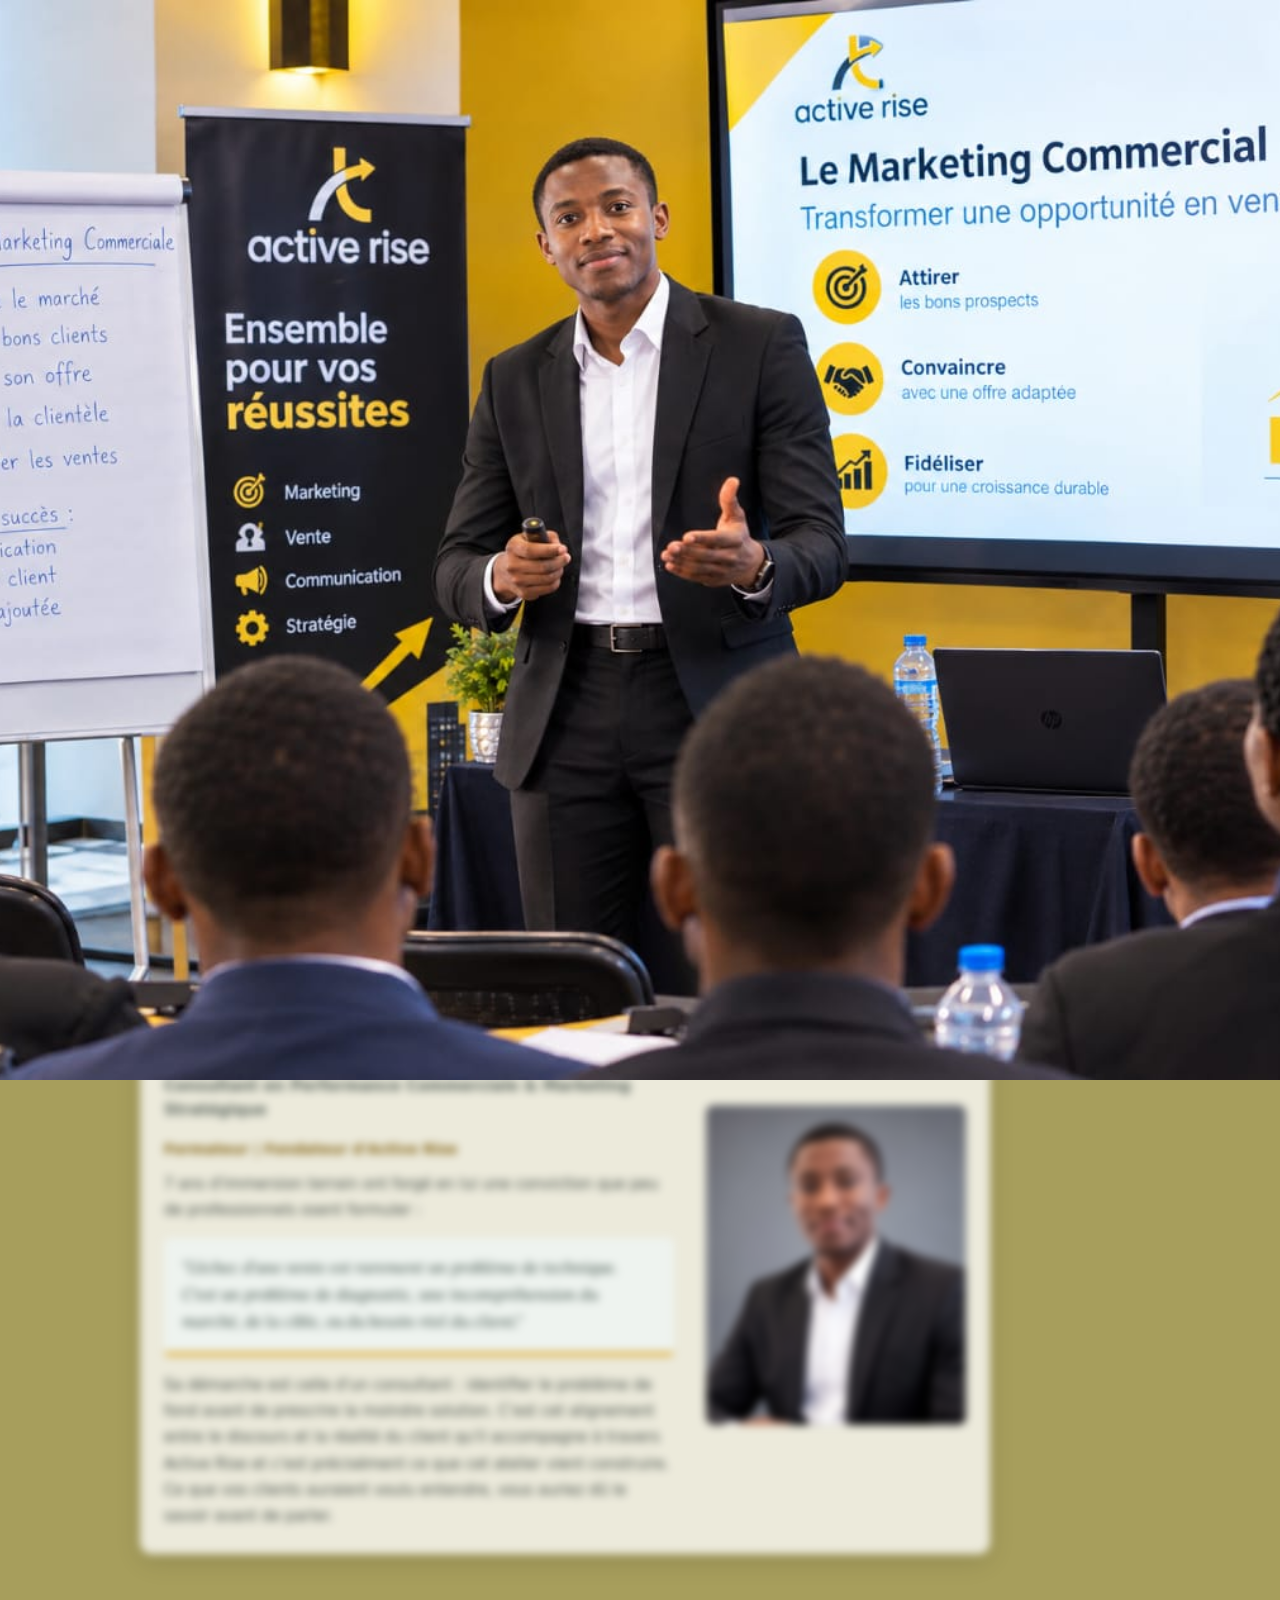
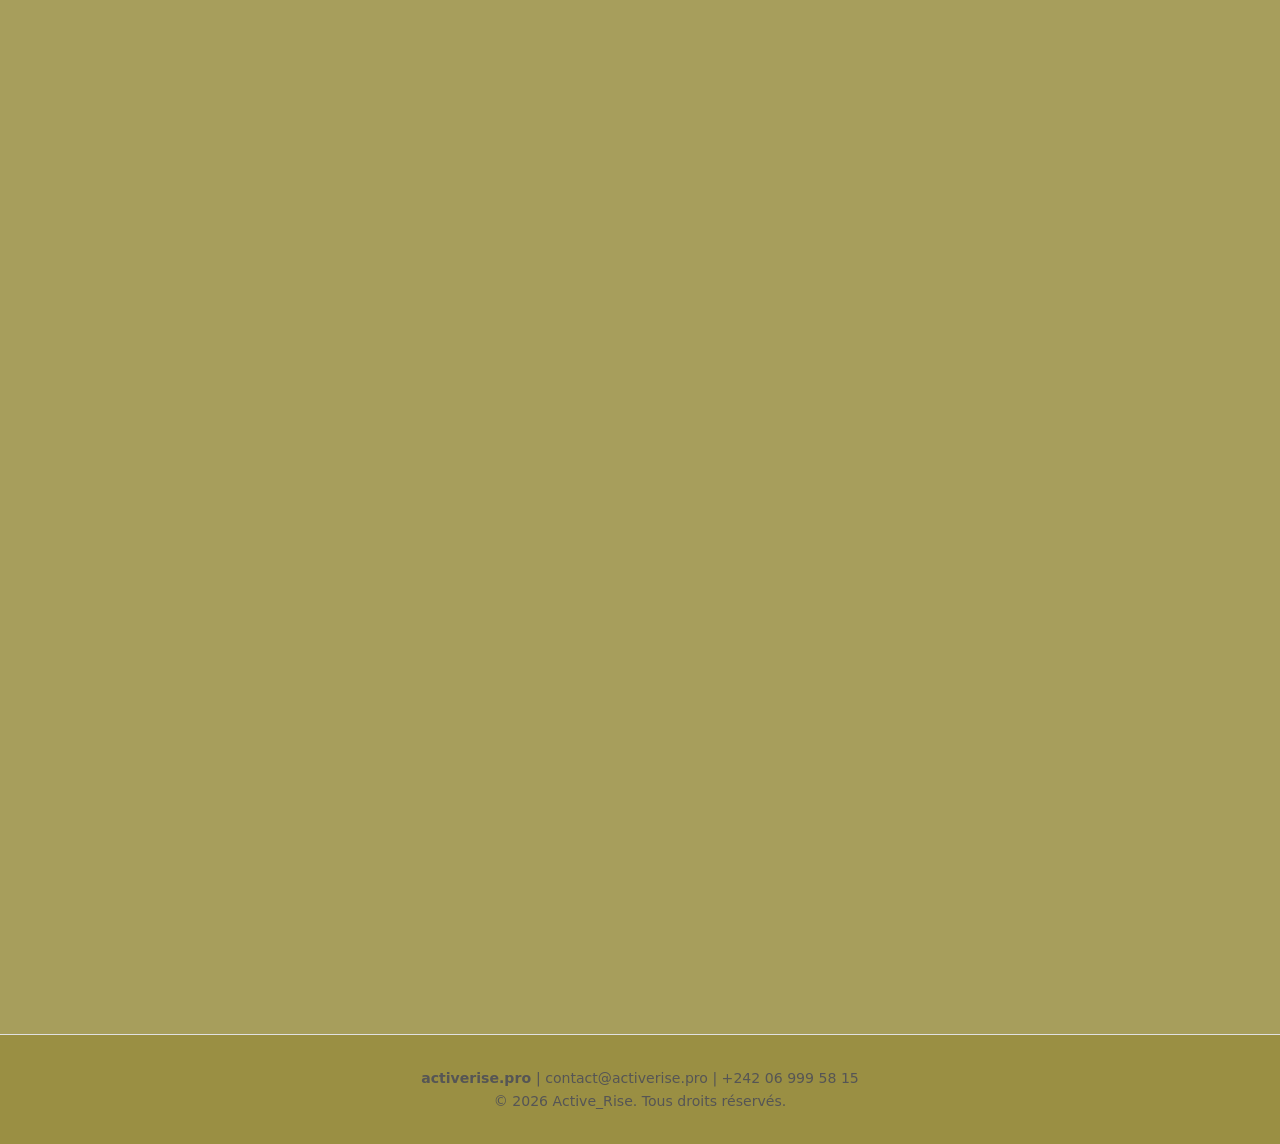
==== commit 85c98465: "Ajuste l'accueil sur mobile" ====
--- a/index.html
+++ b/index.html
@@ -27,19 +27,20 @@
   <!-- Tout votre contenu reste intact à l'intérieur de hero-section -->
   <section class="hero-section">
     <div class="hero-container">
+      <div class="hero-intro">
       <div class="hero-text">
         <h1>ATELIER INTENSIF DE <span>COMMUNICATION COMMERCIALE</span></h1>
         <h2>THEME<span> : Ce que vos clients auraient voulu entendre</span></h2>
 
-   </div>
+      </div>
 
       <citation>« Vos clients ne vous ont jamais dit ce qu'ils auraient voulu entendre. Cet atelier, si. »</citation>
-    <div class="buton-inscr">
-      <a href="#inscription" class="btn-inscr">RESERVATION ICI</a>
+       <div class="buton-inscr">
+         <a href="#inscription" class="btn-inscr">RESERVATION ICI</a>
 
-    </div>
+      </div>
 
-    <div class="hero-para">
+     <div class="hero-para">
        <p>La vente est un système. Elle mobilise la compréhension du besoin, la posture, la relation, le timing,
          l'offre et bien d'autres variables. Mais parmi tous ces leviers,
           il en est un que les professionnels sous-estiment systématiquement, ce qui est dit,
@@ -48,6 +49,7 @@
            n'a pas été prononcée. Cet atelier travaille précisément sur ce levier.
      </p>
     </div>
+      </div>
     <!-- Tableau des sessions -->
     <div class="grille-info">
       <div class="detail-item">
--- a/statics/css/style.css
+++ b/statics/css/style.css
@@ -570,22 +570,40 @@
   }
 
   .hero-section {
-    min-height: auto;
-    padding: 2rem 1rem 2.5rem;
-    gap: 1.5rem;
+    margin-top: 64px;
+    min-height: calc(100svh - 64px);
+    padding: 1rem 1rem 1.5rem;
+    gap: 1rem;
   }
 
   .hero-container {
-    gap: 1.4rem;
+    gap: 1.08rem;
+  }
+
+  .hero-intro {
+    min-height: calc(100svh - 80px);
+    display: flex;
+    flex-direction: column;
+    justify-content: space-evenly;
+    gap: 0.5rem;
   }
 
   .hero-text h1 {
-    font-size: 1.8rem;
-    overflow-wrap: anywhere;
+    margin-top: 0;
+    height: auto;
+    font-size: 2rem;
+    line-height: 1.15;
   }
 
   .hero-text h2 {
-    font-size: 1.05rem;
+    margin-top: 0.5rem;
+    height: auto;
+    font-size: 1.15rem;
+    line-height: 1.35;
+  }
+
+  .hero-text h2 span {
+    font-size: inherit;
   }
 
   .hero-para {
@@ -596,18 +614,21 @@
 
   .hero-para p {
     font-family: var(--font-main);
-    font-size: 0.95rem;
-    line-height: 1.7;
+    font-size: 0.85rem;
+    line-height: 1.45;
   }
 
   .citation,
   citation {
     padding: 0;
+    margin: 0;
     font-size: 1rem;
     line-height: 1.6;
+    animation: none;
   }
 
   .buton-inscr {
+    margin-left: 0;
     width: 100%;
     padding: 0;
   }
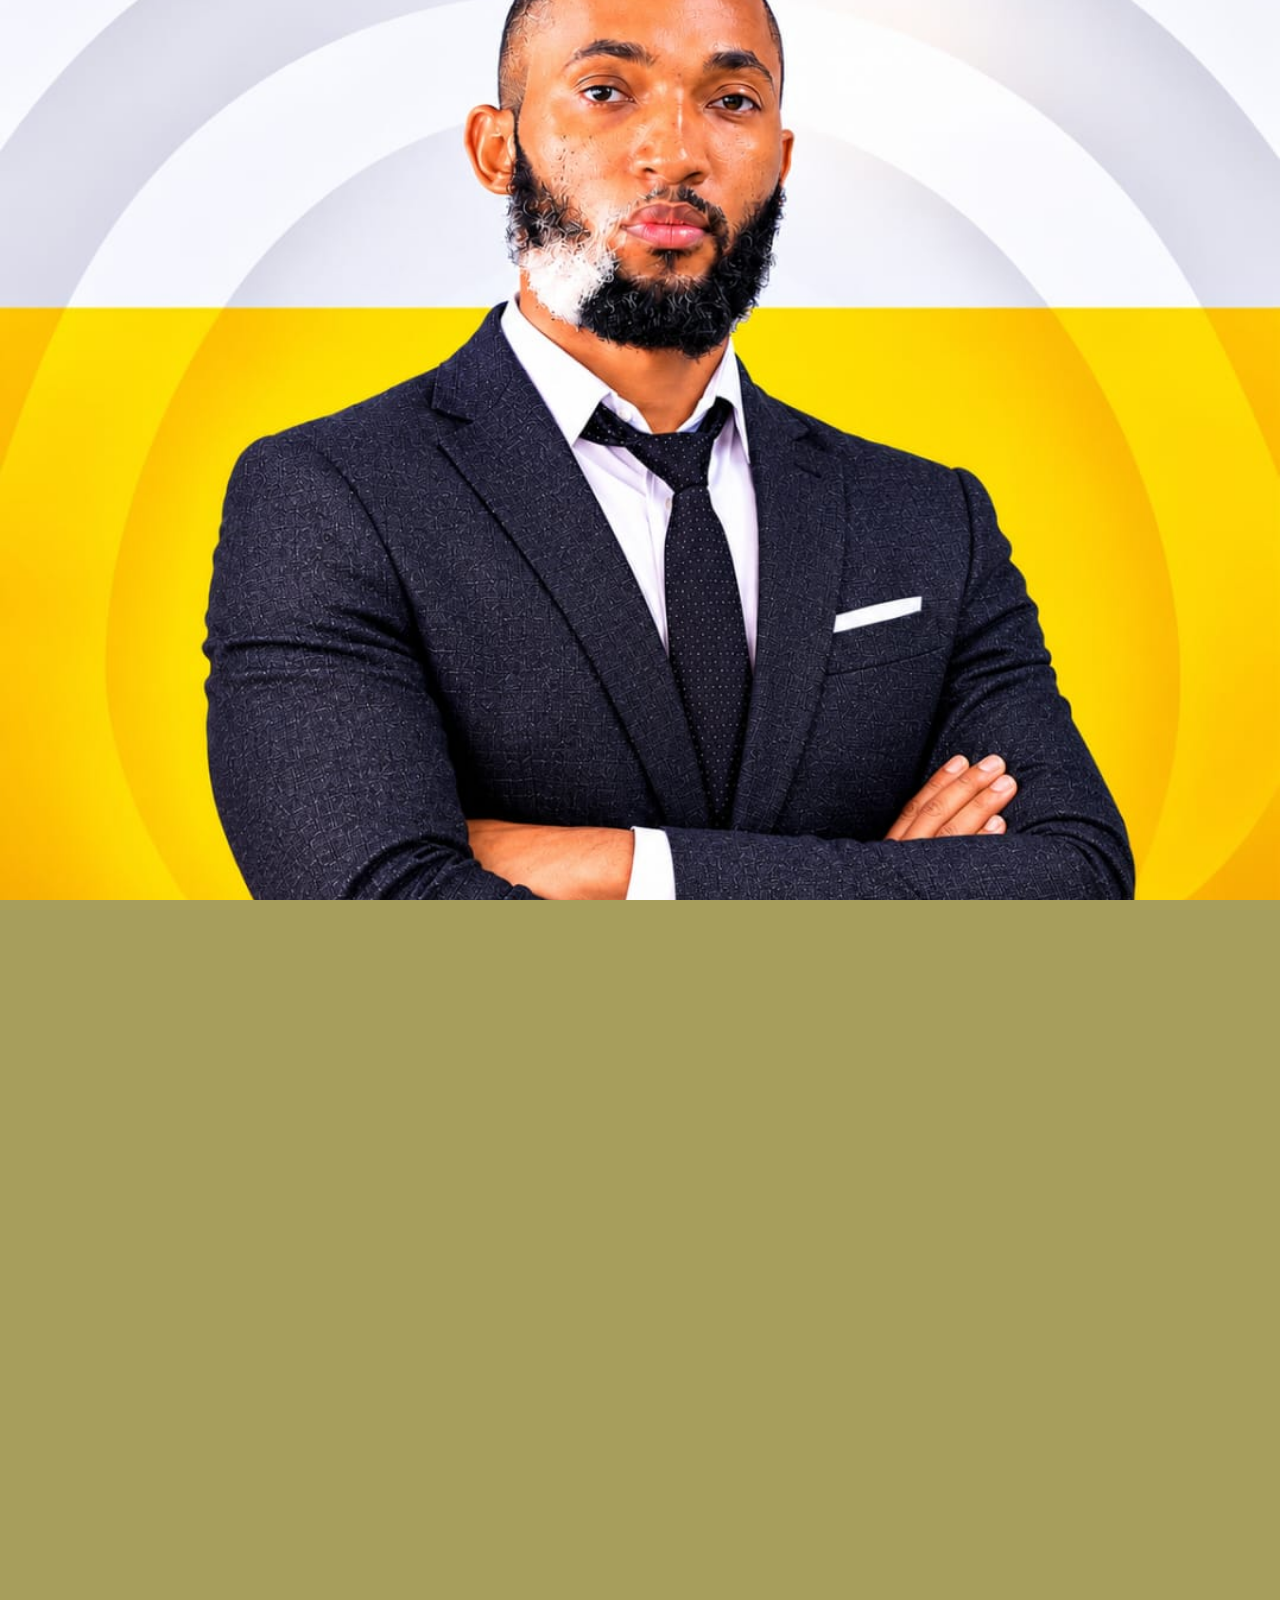
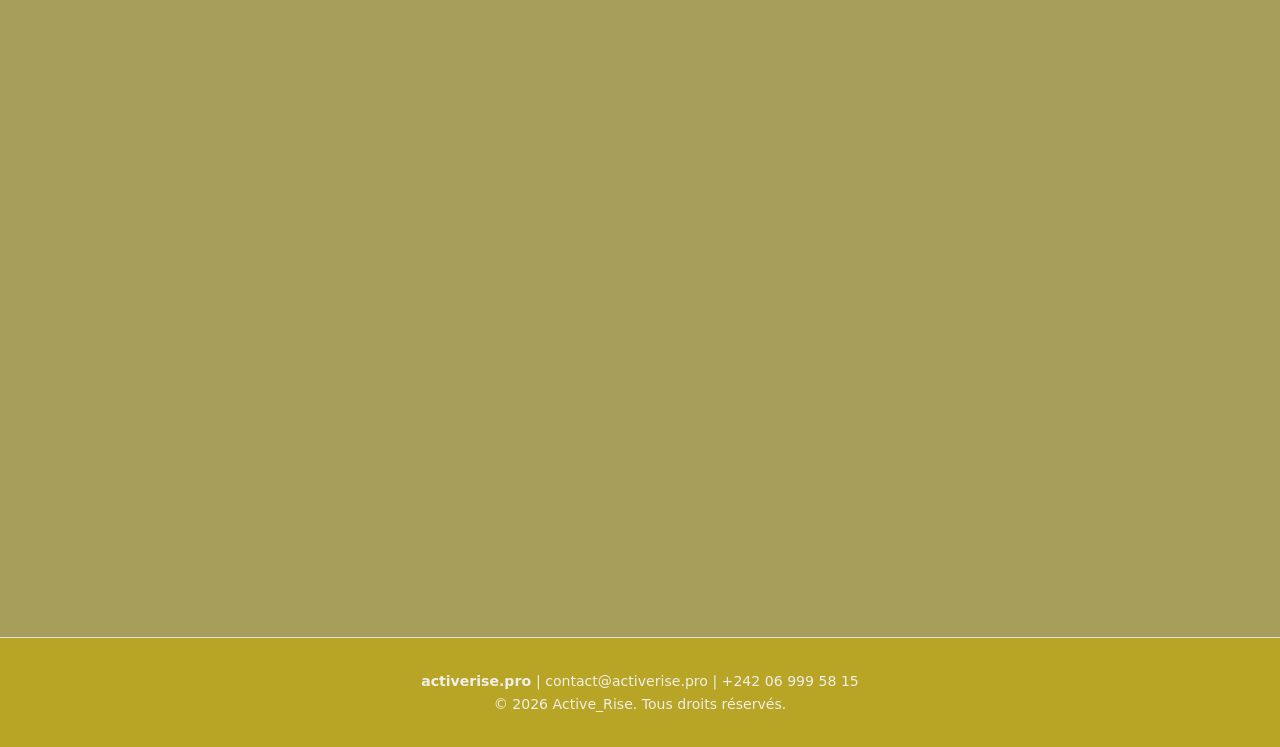
==== commit 356770f5: "Mise à jour du site" ====
--- a/index.html
+++ b/index.html
@@ -29,33 +29,44 @@
     <div class="hero-container">
       <div class="hero-intro">
       <div class="hero-text">
-        <h1>ATELIER INTENSIF DE <span>COMMUNICATION COMMERCIALE</span></h1>
-        <h2>THEME<span> : Ce que vos clients auraient voulu entendre</span></h2>
+        <h1>ATELIER: CONFIANCE EN SOI <span>&</span> COMMUNICATION</h1>
+        <h2>THEME<span> : Osez prendre votre place </span></h2>
 
       </div>
 
-      <citation>« Vos clients ne vous ont jamais dit ce qu'ils auraient voulu entendre. Cet atelier, si. »</citation>
+      <citation>« La confiance en soi est le premier secret du succès. »</citation>
        <div class="buton-inscr">
          <a href="#inscription" class="btn-inscr">RESERVATION ICI</a>
 
       </div>
-
-     <div class="hero-para">
-       <p>La vente est un système. Elle mobilise la compréhension du besoin, la posture, la relation, le timing,
-         l'offre et bien d'autres variables. Mais parmi tous ces leviers,
-          il en est un que les professionnels sous-estiment systématiquement, ce qui est dit,
-          comment c'est dit, et au bon moment. Des opportunités solides s'effondrent
-          non pas parce que l'offre était mauvaise, mais parce qu'une phrase essentielle
-           n'a pas été prononcée. Cet atelier travaille précisément sur ce levier.
-     </p>
-    </div>
       </div>
+      <section class="formation-promo" aria-labelledby="formation-title">
+        <div class="formation-promo__content">
+          <span class="formation-promo__eyebrow">FORMATION GRATUITE · ACTIVE RISE</span>
+          <h2 id="formation-title">Prenez votre place.<br>Faites entendre votre voix&nbsp;!</h2>
+          <p class="formation-promo__intro">La confiance en soi et la communication sont essentielles pour s'affirmer, évoluer et saisir de nouvelles opportunités.</p>
+          <p>Vous avez parfois du mal à prendre la parole, craignez le regard des autres ou souhaitez exprimer vos idées avec plus d'assurance ? Cette formation est faite pour vous.</p>
+          <h3>Au programme</h3>
+          <ul class="formation-promo__benefits">
+            <li>Dépasser la peur du regard des autres</li>
+            <li>Gagner en confiance lors de vos prises de parole</li>
+            <li>Communiquer avec assurance dans votre vie professionnelle</li>
+            <li>Exprimer vos idées avec plus d'impact</li>
+          </ul>
+          <p class="formation-promo__coach"><strong>Avec Berci Kali</strong>, coach formateur en communication professionnelle et interpersonnelle.</p>
+          <a class="formation-promo__link" href="#inscription">Réserver ma place</a>
+        </div>
+        <figure class="formation-promo__poster">
+          <img src="image/formation-5.jpg.jpeg" alt="Affiche de la formation gratuite Confiance en soi et communication avec Berci Kali">
+          <figcaption>Une formation gratuite pour oser prendre votre place.</figcaption>
+        </figure>
+      </section>
     <!-- Tableau des sessions -->
     <div class="grille-info">
       <div class="detail-item">
         <strong>Date & Heure</strong>
-        <p>Samedi 3 octobre 2026</p>
-        <p>14h00 à 16h00 (2 heures)</p>
+        <p>Samedi 07 novembre</p>
+        <p>18h00 à 20h00</p>
       </div>
       <div class="detail-item">
         <strong>Lieu</strong>
@@ -64,64 +75,96 @@
       <div class="detail-item">
         <strong>Participation</strong>
         <p class="price">0 FCFA</p>
+         <p class="price">En Présentiel</p>
+         <p class="placelimit">Les places étant limitées,
+          merci de remplir ce formulaire avec
+          attention.</p>
       </div>
     </div>
-    <div class="image-text-presentateur">
-      <div class="presentateur-info">
-        <h3>PRÉSENTATION DU FACILITATEUR</h3>
-        <h5>Mikamona Miren Abed</h5>
-        <span>Consultant en Performance Commerciale &amp; Marketing Stratégique</span>
-        <p class="presentateur-role"><strong>Formateur | Fondateur d'Active Rise</strong></p>
-        <p class="presentateur-bio">7 ans d'immersion terrain ont forgé en lui une conviction que peu de professionnels osent formuler :</p>
-        <blockquote class="presentateur-quote">"L'échec d'une vente est rarement un problème de technique. C'est un problème de diagnostic, une incompréhension du marché, de la cible, ou du besoin réel du client."</blockquote>
-        <p class="presentateur-bio">Sa démarche est celle d'un consultant : identifier le problème de fond avant de prescrire la moindre solution. C'est cet alignement entre le discours et la réalité du client qu'il accompagne à travers Active Rise et c'est précisément ce que cet atelier vient construire. Ce que vos clients auraient voulu entendre, vous auriez dû le savoir avant de parler.</p>
-      </div>
-      <div class="image-presentateur">
-        <img src="image/WhatsApp Image 2026-09-26 at 12.35.08 (1).jpeg" alt="Portrait de MIKAMONA Miran" class="presentateur-img">
-      </div>
-
-    </div>
-
+    <div class="buton-inscr">
+         <a href="#inscription" class="btn-inscr">RESERVATION ICI</a>
+       </div>
+  
     <!-- Formulaire d'inscription -->
     <div class="grille-form" id="inscription">
       <h1>Inscrivez-Vous</h1>
        <p>Réservez vos places dès maintenant</p>
-      <form action="https://formspree.io/f/mgavanal" method="post">
+      <form action="https://formspree.io/f/mkjjezzp" method="post" data-success-url="templates/Accuse%20de%20recpetion.html">
         <div class="form-group">
-          <label for="nom">Nom</label>
-          <input type="text" id="nom" name="nom" placeholder="Votre Nom" required>
+          <label for="nom-prenom">Nom et prénom</label>
+          <input type="text" id="nom-prenom" name="nom_prenom" placeholder="Votre réponse" autocomplete="name" required>
         </div>
 
         <div class="form-group">
-          <label for="prenom">Prénom</label>
-          <input type="text" id="prenom" name="prenom" placeholder="Votre prénom" required>
+          <label for="whatsapp">Numéro WhatsApp</label>
+          <p class="form-help"><em>Exemple : +242 XXX XX XX</em></p>
+          <input type="tel" id="whatsapp" name="whatsapp" placeholder="Votre réponse" inputmode="tel" pattern="\+?[0-9 ]{8,15}" title="Utilisez uniquement des chiffres, des espaces et éventuellement le signe +." required>
         </div>
 
+        <fieldset class="form-group choice-group">
+          <legend>Quel est votre tranche d'âge ?</legend>
+          <label class="choice-option"><input type="radio" name="tranche_age" value="Moins de 18 ans" required> <span>Moins de 18 ans</span></label>
+          <label class="choice-option"><input type="radio" name="tranche_age" value="18 à 24 ans" required> <span>18 à 24 ans</span></label>
+          <label class="choice-option"><input type="radio" name="tranche_age" value="25 à 34 ans" required> <span>25 à 34 ans</span></label>
+          <label class="choice-option"><input type="radio" name="tranche_age" value="35 à 44 ans" required> <span>35 à 44 ans</span></label>
+          <label class="choice-option"><input type="radio" name="tranche_age" value="45 ans et plus" required> <span>45 ans et plus</span></label>
+        </fieldset>
+
+        <fieldset class="form-group choice-group">
+          <legend>Quelle est votre situation actuelle ?</legend>
+          <label class="choice-option"><input type="radio" name="situation" value="Entrepreneur(e)" required> <span>Entrepreneur(e)</span></label>
+          <label class="choice-option"><input type="radio" name="situation" value="Salarié(e)" required> <span>Salarié(e)</span></label>
+          <label class="choice-option"><input type="radio" name="situation" value="Fonctionnaire" required> <span>Fonctionnaire</span></label>
+          <label class="choice-option"><input type="radio" name="situation" value="Étudiant(e)" required> <span>Étudiant(e)</span></label>
+          <label class="choice-option"><input type="radio" name="situation" value="Chercheur d'emploi" required> <span>Chercheur d'emploi</span></label>
+          <label class="choice-option"><input type="radio" name="situation" value="Autre" required> <span>Autre :</span></label>
+          <input type="text" name="situation_autre" aria-label="Précisez votre situation si vous avez choisi Autre" placeholder="Précisez votre situation">
+        </fieldset>
+
+        <fieldset class="form-group choice-group">
+          <legend>Quelle est votre principale difficulté aujourd'hui ?</legend>
+          <label class="choice-option"><input type="checkbox" name="difficultes" value="Manque de confiance en moi"> <span>Manque de confiance en moi</span></label>
+          <label class="choice-option"><input type="checkbox" name="difficultes" value="Peur de parler en public"> <span>Peur de parler en public</span></label>
+          <label class="choice-option"><input type="checkbox" name="difficultes" value="Difficulté à présenter mes idées"> <span>Difficulté à présenter mes idées</span></label>
+          <label class="choice-option"><input type="checkbox" name="difficultes" value="Difficulté pendant les entretiens d'embauche"> <span>Difficulté pendant les entretiens d'embauche</span></label>
+          <label class="choice-option"><input type="checkbox" name="difficultes" value="Stress lors des prises de parole"> <span>Stress lors des prises de parole</span></label>
+          <label class="choice-option"><input type="checkbox" name="difficultes" value="Difficulté à communiquer au travail"> <span>Difficulté à communiquer au travail</span></label>
+          <label class="choice-option"><input type="checkbox" name="difficultes" value="Autre"> <span>Autre :</span></label>
+          <input type="text" name="difficultes_autre" aria-label="Précisez votre difficulté si vous avez choisi Autre" placeholder="Précisez votre difficulté">
+        </fieldset>
 
         <div class="form-group">
-          <label for="profession">Profession</label>
-          <input type="text" id="profession" name="profession" placeholder="Votre profession" required>
-        </div>
-          <div class="form-group">
-          <label for="entreprise">Entreprise</label>
-          <input type="text" id="entreprise" name="entreprise" placeholder="Nom de votre entreprise" required>
-        </div>
-        <div class="form-group">
-          <label for="email">Email</label>
-          <input type="email" id="email" name="email" placeholder="exemple@email.com" required>
+          <label for="apprentissages">Qu'aimeriez-vous apprendre pendant cet atelier ?</label>
+          <textarea id="apprentissages" name="apprentissages" placeholder="Votre réponse" required></textarea>
         </div>
 
-        <div class="form-group">
-          <label for="telephone">Téléphone</label>
-          <input type="tel" id="telephone" name="telephone" placeholder="+242 06 ... votre whatsapp" inputmode="tel" pattern="\+?[0-9 ]{8,15}" title="Utilisez uniquement des chiffres, des espaces et éventuellement le signe +." required>
-        </div>
-        <div class="form-group">
-          <label for="commentaire">Votre avis</label>
-          <textarea id="commentaire" name="commentaire" maxlength="200" placeholder="Dites-nous ce que vous pensez de l'atelier"></textarea>
-          <small class="character-count" aria-live="polite">0/200 caractères</small>
-        </div>
+        <fieldset class="form-group choice-group">
+          <legend>Souhaitez-vous recevoir des ressources gratuites d'Active Rise après l'atelier ?</legend>
+          <label class="choice-option"><input type="radio" name="ressources_gratuites" value="Oui" required> <span>Oui</span></label>
+          <label class="choice-option"><input type="radio" name="ressources_gratuites" value="Non" required> <span>Non</span></label>
+        </fieldset>
+
+        <fieldset class="form-group choice-group">
+          <legend>Comment avez-vous connu cet atelier ?</legend>
+          <label class="choice-option"><input type="radio" name="source" value="LinkedIn" required> <span>LinkedIn</span></label>
+          <label class="choice-option"><input type="radio" name="source" value="Facebook" required> <span>Facebook</span></label>
+          <label class="choice-option"><input type="radio" name="source" value="WhatsApp" required> <span>WhatsApp</span></label>
+          <label class="choice-option"><input type="radio" name="source" value="Un ami" required> <span>Un ami</span></label>
+          <label class="choice-option"><input type="radio" name="source" value="Une association" required> <span>Une association</span></label>
+          <label class="choice-option"><input type="radio" name="source" value="Une école / université" required> <span>Une école / université</span></label>
+          <label class="choice-option"><input type="radio" name="source" value="Autre" required> <span>Autre :</span></label>
+          <input type="text" name="source_autre" aria-label="Précisez la source si vous avez choisi Autre" placeholder="Précisez">
+        </fieldset>
+
+        <fieldset class="form-group choice-group">
+          <legend>Souhaitez-vous bénéficier d'un diagnostic gratuit de votre communication après l'atelier ?</legend>
+          <label class="choice-option"><input type="radio" name="diagnostic" value="Oui" required> <span>Oui</span></label>
+          <label class="choice-option"><input type="radio" name="diagnostic" value="Non" required> <span>Non</span></label>
+        </fieldset>
+
         <button type="submit">S'inscrire</button>
       </form>
+    </div>
     </div>
   </section>
 </main>
@@ -130,7 +173,7 @@
     <p>
         <strong>activerise.pro
 
-        </strong> | contact@activerise.pro
+        </strong> | contact@activerise.pro 
         | +242 06 999 58 15
     </p>
     <p>&copy; 2026 Active_Rise. Tous droits réservés.</p>
--- a/statics/css/style.css
+++ b/statics/css/style.css
@@ -7,7 +7,10 @@
   --dark-color: #111111;      /* Noir sombre */
   --text-muted: #555555;
   --bg-color: #f8f9fa;
-  --font-main: 'Plus Jakarta Sans', system-ui, -apple-system, sans-serif;
+  --bar-nav-height: 64px;
+  --font-main: 'Plus Jakarta Sans', 
+  system-ui, -apple-system, 
+  sans-serif;
 }
 
 * {
@@ -26,6 +29,10 @@
   line-height: 1.6;
 }
 
+body.is-opening {
+  overflow-y: hidden;
+}
+
 .page-content {
   position: relative;
   isolation: isolate;
@@ -38,8 +45,8 @@
   top: 0;
   left: 0;
   width: 100vw;
-  height: 120vh;
-  background: url('../../image/WhatsApp Image 2026-09-26 at 12.35.07.jpeg') center/cover no-repeat;
+  height: 100vh;
+  background: url('../../image/WhatsApp Image 2026-11-05 at 15.18.49.jpeg') center 20% / cover no-repeat;
   filter: blur(0) brightness(1);
   transform: scale(1);
   border-radius: 0;
@@ -49,6 +56,8 @@
 }
 
 .page-content.bg-focused::before {
+  top: var(--bar-nav-height);
+  height: calc(100vh - var(--bar-nav-height));
   filter: blur(12px) brightness(0.6);
   z-index: -1;
 }
@@ -73,9 +82,10 @@
    EN-TÊTE / BARRE DE NAVIGATION (.barNav)
    ========================================== */
 .barNav {
-  position:fixed;
-  width: 100%;
-
+  position: sticky;
+  top: 0;
+  width: 100%;
+  height: var(--bar-nav-height);
   display: flex;
   align-items: center;
   padding: 4px 16px;
@@ -100,7 +110,7 @@
 .hero-section {
   position: relative;
   isolation: isolate;
-  margin-top: 50px; /* Ajustez cette valeur en fonction de la hauteur de votre barre de navigation */
+  margin-top: 0;
   width: 100%;
   min-height: calc(100vh - 80px);
   padding: 3rem 8%;
@@ -127,7 +137,7 @@
   margin: 0 auto;
   display: flex;
   flex-direction: column;
-  gap: 2rem;
+  gap: clamp(2rem, 3vw, 2.75rem);
 }
 
 /* ==========================================
@@ -202,6 +212,7 @@
 
 
 .buton-inscr {
+  margin-top: 50px;
   padding: 0.8rem 1.5rem;
   text-align: center;
   background-color:#3829075b;
@@ -254,6 +265,22 @@
   margin: 100px;
   text-align: center;
 }
+
+.image.pub {
+  width: min(100%, 520px);
+  margin: 1.5rem auto;
+  overflow: hidden;
+  border: 1px solid rgba(255, 255, 255, 0.35);
+  border-radius: 12px;
+  box-shadow: 0 12px 32px rgba(0, 0, 0, 0.25);
+}
+
+.image.pub img {
+  display: block;
+  width: 100%;
+  height: auto;
+}
+
 .hero-para p {
   font-size: 0.95rem;
   color:#ffffff;
@@ -295,87 +322,131 @@
   }
 }
 
-/* ==========================================
-   Image Presentation
-   ========================================== */
-.image-text-presentateur {
+.formation-promo {
   display: grid;
-  grid-template-columns: minmax(0, 1fr) minmax(180px, 260px);
+  grid-template-columns: minmax(0, 1fr) minmax(220px, 340px);
   align-items: center;
-  gap: 2rem;
-  width: 100%;
-  max-width: 850px;
-  padding: 1.5rem;
-  background: rgba(255, 255, 255, 0.78);
+  gap: clamp(1.5rem, 4vw, 3rem);
+  width: 100%;
+  max-width: 1000px;
+  padding: clamp(1.5rem, 4vw, 3rem);
+  overflow: hidden;
+  border: 1px solid rgba(255, 213, 71, 0.38);
+  border-radius: 18px;
+  background: linear-gradient(135deg, #171714 0%, #302509 100%);
+  box-shadow: 0 18px 42px rgba(0, 0, 0, 0.24);
+  color: #f8f6ef;
+}
+
+.formation-promo__eyebrow {
+  display: inline-block;
+  margin-bottom: 0.8rem;
+  color: #f0c94b;
+  font-size: 0.76rem;
+  font-weight: 700;
+  letter-spacing: 0.1em;
+}
+
+.formation-promo__content h2 {
+  margin-bottom: 1rem;
+  color: #fff;
+  font-family: 'Lora', Georgia, serif;
+  font-size: clamp(1.7rem, 3.4vw, 2.5rem);
+  line-height: 1.18;
+}
+
+.formation-promo__content > p {
+  margin-bottom: 0.9rem;
+  color: rgba(255, 255, 255, 0.83);
+  font-size: 0.96rem;
+  line-height: 1.7;
+}
+
+.formation-promo__content .formation-promo__intro {
+  color: #f5df9b;
+  font-size: 1.05rem;
+  font-weight: 500;
+}
+
+.formation-promo__content h3 {
+  margin: 1.15rem 0 0.55rem;
+  color: #f0c94b;
+  font-size: 0.9rem;
+  letter-spacing: 0.07em;
+  text-transform: uppercase;
+}
+
+.formation-promo__benefits {
+  display: grid;
+  gap: 0.45rem;
+  margin: 0 0 1rem;
+  padding: 0;
+  list-style: none;
+}
+
+.formation-promo__benefits li {
+  position: relative;
+  padding-left: 1.35rem;
+  color: rgba(255, 255, 255, 0.9);
+  line-height: 1.55;
+}
+
+.formation-promo__benefits li::before {
+  position: absolute;
+  left: 0;
+  color: #f0c94b;
+  content: "✓";
+  font-weight: 700;
+}
+
+.formation-promo__content .formation-promo__coach {
+  margin-top: 1rem;
+  color: #fff;
+}
+
+.formation-promo__coach strong {
+  color: #f0c94b;
+}
+
+.formation-promo__link {
+  display: inline-flex;
+  justify-content: center;
+  margin-top: 0.35rem;
+  padding: 0.8rem 1.2rem;
+  border-radius: 8px;
+  background: var(--primary-color);
+  color: #171714;
+  font-weight: 700;
+  text-decoration: none;
+  transition: background-color 0.2s, transform 0.2s;
+}
+
+.formation-promo__link:hover {
+  transform: translateY(-2px);
+  background: #f0c94b;
+}
+
+.formation-promo__poster {
+  margin: 0;
+  padding: 0.55rem;
+  border: 1px solid rgba(255, 255, 255, 0.18);
   border-radius: 12px;
-  box-shadow: 0 8px 24px rgba(0, 0, 0, 0.12);
-}
-
-.presentateur-info h3 {
-  margin-bottom: 0.65rem;
-  color: #81600e;
-  font-family: 'DM Sans', sans-serif;
-  font-size: 0.76rem;
-  font-weight: 700;
-  text-transform: uppercase;
-}
-
-.presentateur-info h5 {
-  margin-bottom: 0.45rem;
-  color: #202824;
-  font-family: 'Lora', Georgia, serif;
-  font-size: 2rem;
-  font-weight: 600;
-  line-height: 1.2;
-}
-
-.presentateur-info > span {
+  background: rgba(255, 255, 255, 0.08);
+}
+
+.formation-promo__poster img {
   display: block;
-  margin-bottom: 1rem;
-  color: #5c675f;
-  font-size: 0.96rem;
-  font-weight: 600;
-  line-height: 1.5;
-}
-
-.presentateur-role {
-  margin-bottom: 0.65rem;
-  color: #81600e;
-  font-size: 0.9rem;
-}
-
-.presentateur-bio {
-  color: #3f4943;
-  font-size: 0.94rem;
-  line-height: 1.75;
-}
-
-.presentateur-quote {
-  margin: 0.9rem 0 1rem;
-  padding: 1rem 1.1rem;
-  border-bottom: 4px solid var(--primary-color);
-  border-radius: 5px;
-  background: #eef3ef;
-  color: #263b31;
-  font-family: 'Lora', Georgia, serif;
-  font-size: 1rem;
-  font-style: italic;
-  line-height: 1.7;
-}
-
-.image-presentateur {
-  width: 100%;
-  max-height: 320px;
-  overflow: hidden;
-  border-radius: 8px;
-}
-
-.presentateur-img {
-  display: block;
-  width: 100%;
-  aspect-ratio: 4 / 5;
-  object-fit: cover;
-  object-position: center;
+  width: 100%;
+  max-height: 540px;
+  border-radius: 7px;
+  object-fit: contain;
+}
+
+.formation-promo__poster figcaption {
+  padding: 0.65rem 0.35rem 0.15rem;
+  color: rgba(255, 255, 255, 0.76);
+  font-size: 0.8rem;
+  text-align: center;
 }
 
 /* ==========================================
@@ -409,6 +480,13 @@
   font-weight: 600;
   font-size: 0.95rem;
 }
+.detail-item .placelimit {
+  font-family: "Noto Serif", serif;
+  color: #f3f0f0;
+  font-optical-sizing: auto;
+  font-weight: 600;
+  font-size: 0.70rem;
+}
 
 .detail-item .price {
   font-size: 1.3rem;
@@ -423,6 +501,7 @@
   color: #e74c3c;
   font-weight: 700;
 }
+
 
 /* ==========================================
    FORMULAIRE D'INSCRIPTION (.grille-form)
@@ -465,7 +544,7 @@
 
 }
 
-.form-group input {
+.form-group input:not([type="radio"]):not([type="checkbox"]) {
   padding: 0.82rem 1rem;
   border: 1.5px solid #e1e1e1;
   border-radius: 8px;
@@ -475,8 +554,8 @@
 }
 
 .form-group textarea {
+  min-height: 110px;
   padding: 0.82rem 1rem;
-  min-height: 110px;
   resize: vertical;
   font-family: inherit;
   border: 1.5px solid #e1e1e1;
@@ -486,21 +565,53 @@
   transition: border-color 0.2s, box-shadow 0.2s;
 }
 
-.form-group input:focus {
-  border-color: var(--primary-color);
-  box-shadow: 0 0 0 3px rgba(220, 166, 38, 0.15);
-}
-
+.form-group input:not([type="radio"]):not([type="checkbox"]):focus,
 .form-group textarea:focus {
   border-color: var(--primary-color);
   box-shadow: 0 0 0 3px rgba(220, 166, 38, 0.15);
 }
 
-.character-count {
-  align-self: flex-end;
-  margin-top: 0.35rem;
+.required-mark {
+  color: #ef5350;
+}
+
+.grille-form .form-help {
+  margin: 0 0 0.4rem;
   color: rgba(255, 255, 255, 0.75);
   font-size: 0.78rem;
+}
+
+.choice-group {
+  min-width: 0;
+  padding: 0;
+  border: 0;
+}
+
+.choice-group legend {
+  margin-bottom: 0.55rem;
+  color: #c4921d;
+  font-size: 0.85rem;
+  font-weight: 700;
+}
+
+.form-group .choice-option {
+  display: flex;
+  align-items: center;
+  gap: 0.55rem;
+  margin: 0 0 0.65rem;
+  color: #efefee;
+  font-size: 0.95rem;
+  font-weight: 400;
+  cursor: pointer;
+}
+
+.choice-option input[type="radio"],
+.choice-option input[type="checkbox"] {
+  width: 18px;
+  height: 18px;
+  margin: 0;
+  accent-color: var(--primary-color);
+  flex: 0 0 auto;
 }
 
 .grille-form button[type="submit"] {
@@ -544,9 +655,9 @@
   text-align: center;
   padding: 2rem 1rem;
   font-size: 0.88rem;
-  color: var(--text-muted);
+  color:#efeeea;
   border-top: 1px solid #e1e1e1;
-  background-color: #796a0547;
+  background-color: #c1a90db1;
   position: relative;
   z-index: 10;
 }
@@ -555,6 +666,10 @@
    ADAPTATION MOBILE (Responsive)
    ========================================== */
 @media (max-width: 768px) {
+  :root {
+    --bar-nav-height: 52px;
+  }
+
   .barNav {
     padding: 4px 12px;
   }
@@ -570,34 +685,34 @@
   }
 
   .hero-section {
-    margin-top: 64px;
-    min-height: calc(100svh - 64px);
+    margin-top: 0;
+    min-height: calc(100svh - var(--bar-nav-height));
     padding: 1rem 1rem 1.5rem;
     gap: 1rem;
   }
 
   .hero-container {
-    gap: 1.08rem;
+    gap: 2.25rem;
   }
 
   .hero-intro {
-    min-height: calc(100svh - 80px);
+    min-height: auto;
     display: flex;
     flex-direction: column;
-    justify-content: space-evenly;
-    gap: 0.5rem;
+    justify-content: flex-start;
+    gap: 2rem;
   }
 
   .hero-text h1 {
-    margin-top: 0;
+    margin-top: 99px;
     height: auto;
     font-size: 2rem;
     line-height: 1.15;
   }
 
   .hero-text h2 {
-    margin-top: 0.5rem;
-    height: auto;
+    margin-top: 88px;
+    height: 50px;
     font-size: 1.15rem;
     line-height: 1.35;
   }
@@ -613,10 +728,12 @@
   }
 
   .hero-para p {
+    margin-top: 10rem;
     font-family: var(--font-main);
-    font-size: 0.85rem;
-    line-height: 1.45;
-  }
+    font-size: 0.95rem;
+    line-height: 1.7;
+   margin-bottom: 10rem;
+    }
 
   .citation,
   citation {
@@ -628,6 +745,7 @@
   }
 
   .buton-inscr {
+    margin-top: 30px;
     margin-left: 0;
     width: 100%;
     padding: 0;
@@ -641,6 +759,7 @@
   }
 
   .grille-info {
+
     grid-template-columns: minmax(0, 1fr);
     gap: 0;
     padding: 0.5rem 1rem;
@@ -654,27 +773,21 @@
     border-top: 1px solid rgba(255, 255, 255, 0.22);
   }
 
-  .image-text-presentateur {
+  .formation-promo {
     grid-template-columns: minmax(0, 1fr);
-    gap: 1.25rem;
-    padding: 1.1rem;
-  }
-
-  .image-presentateur {
-    grid-row: 1;
-    width: min(100%, 220px);
-    max-height: 270px;
+    gap: 1.5rem;
+    padding: 1.25rem;
+  }
+
+  .formation-promo__poster {
+    width: min(100%, 340px);
     margin: 0 auto;
   }
 
-  .presentateur-info h5 {
-    font-size: 1.65rem;
-  }
-
-  .presentateur-quote {
-    padding: 0.85rem 0.9rem;
-    font-size: 0.96rem;
-  }
+  .formation-promo__poster img {
+    max-height: 480px;
+  }
+
 
   .grille-form {
     padding: 1.25rem 1rem;
@@ -684,7 +797,7 @@
     font-size: 1.5rem;
   }
 
-  .form-group input {
+  .form-group input:not([type="radio"]):not([type="checkbox"]) {
     min-height: 48px;
     font-size: 1rem;
   }
@@ -718,7 +831,121 @@
     font-size: 0.98rem;
   }
 
-  .image-text-presentateur {
-    padding: 0.9rem;
-  }
+
+.receipt-body {
+  min-height: 100vh;
+  background: linear-gradient(135deg, #fff7d1 0%, #f8edb9 100%);
+}
+
+.receipt-header {
+  display: flex;
+  justify-content: center;
+  padding: 0.75rem 1rem;
+  background: rgba(255, 255, 255, 0.9);
+  box-shadow: 0 2px 10px rgba(0, 0, 0, 0.08);
+}
+
+.receipt-header img {
+  display: block;
+  width: min(200px, 55vw);
+  height: 56px;
+  object-fit: contain;
+}
+
+.receipt-main {
+  display: grid;
+  flex: 1;
+  place-items: center;
+  width: 100%;
+  padding: 2rem 1rem;
+}
+
+.receipt-card {
+  width: min(100%, 680px);
+  padding: clamp(1.5rem, 5vw, 3rem);
+  border-top: 7px solid #e7c500;
+  border-radius: 14px;
+  background: #fff;
+  box-shadow: 0 12px 36px rgba(69, 54, 7, 0.12);
+}
+
+.receipt-check {
+  display: grid;
+  width: 48px;
+  height: 48px;
+  margin-bottom: 1rem;
+  place-items: center;
+  border-radius: 50%;
+  background: #eaf5e9;
+  color: #278044;
+  font-size: 1.7rem;
+  font-weight: 700;
+}
+
+.receipt-eyebrow {
+  margin-bottom: 0.5rem;
+  color: #81600e;
+  font-size: 0.8rem;
+  font-weight: 700;
+  letter-spacing: 0.08em;
+}
+
+.receipt-card h1 {
+  margin-bottom: 1.25rem;
+  color: #171717;
+  font-family: 'Lora', Georgia, serif;
+  font-size: clamp(1.7rem, 5vw, 2.5rem);
+  line-height: 1.2;
+}
+
+.receipt-card h2 {
+  margin-bottom: 1rem;
+  color: #262626;
+  font-size: 1.2rem;
+}
+
+.receipt-card > p {
+  margin-bottom: 1rem;
+  color: #454545;
+  line-height: 1.7;
+}
+
+.receipt-whatsapp {
+  display: inline-flex;
+  justify-content: center;
+  margin: 0.25rem 0 1.5rem;
+  padding: 0.85rem 1.2rem;
+  font-family: perpetua, 'Times New Roman', serif;
+  border-radius: 8px;
+  background: #168b52;
+  color: #fff;
+  font-weight: 700;
+  text-align: center;
+  text-decoration: none;
+  transition: background-color 0.2s, transform 0.2s;
+}
+
+.receipt-whatsapp:hover {
+  transform: translateY(-2px);
+  background: #116f41;
+}
+
+.receipt-card .receipt-signoff {
+  margin-top: 0.5rem;
+}
+
+.receipt-back {
+  color: #81600e;
+  font-weight: 600;
+}
+
+.receipt-footer {
+  padding: 1rem;
+  color: #665c38;
+  font-size: 0.85rem;
+  text-align: center;
+}
+
+.receipt-footer p + p {
+  margin-top: 0.25rem;
 }
